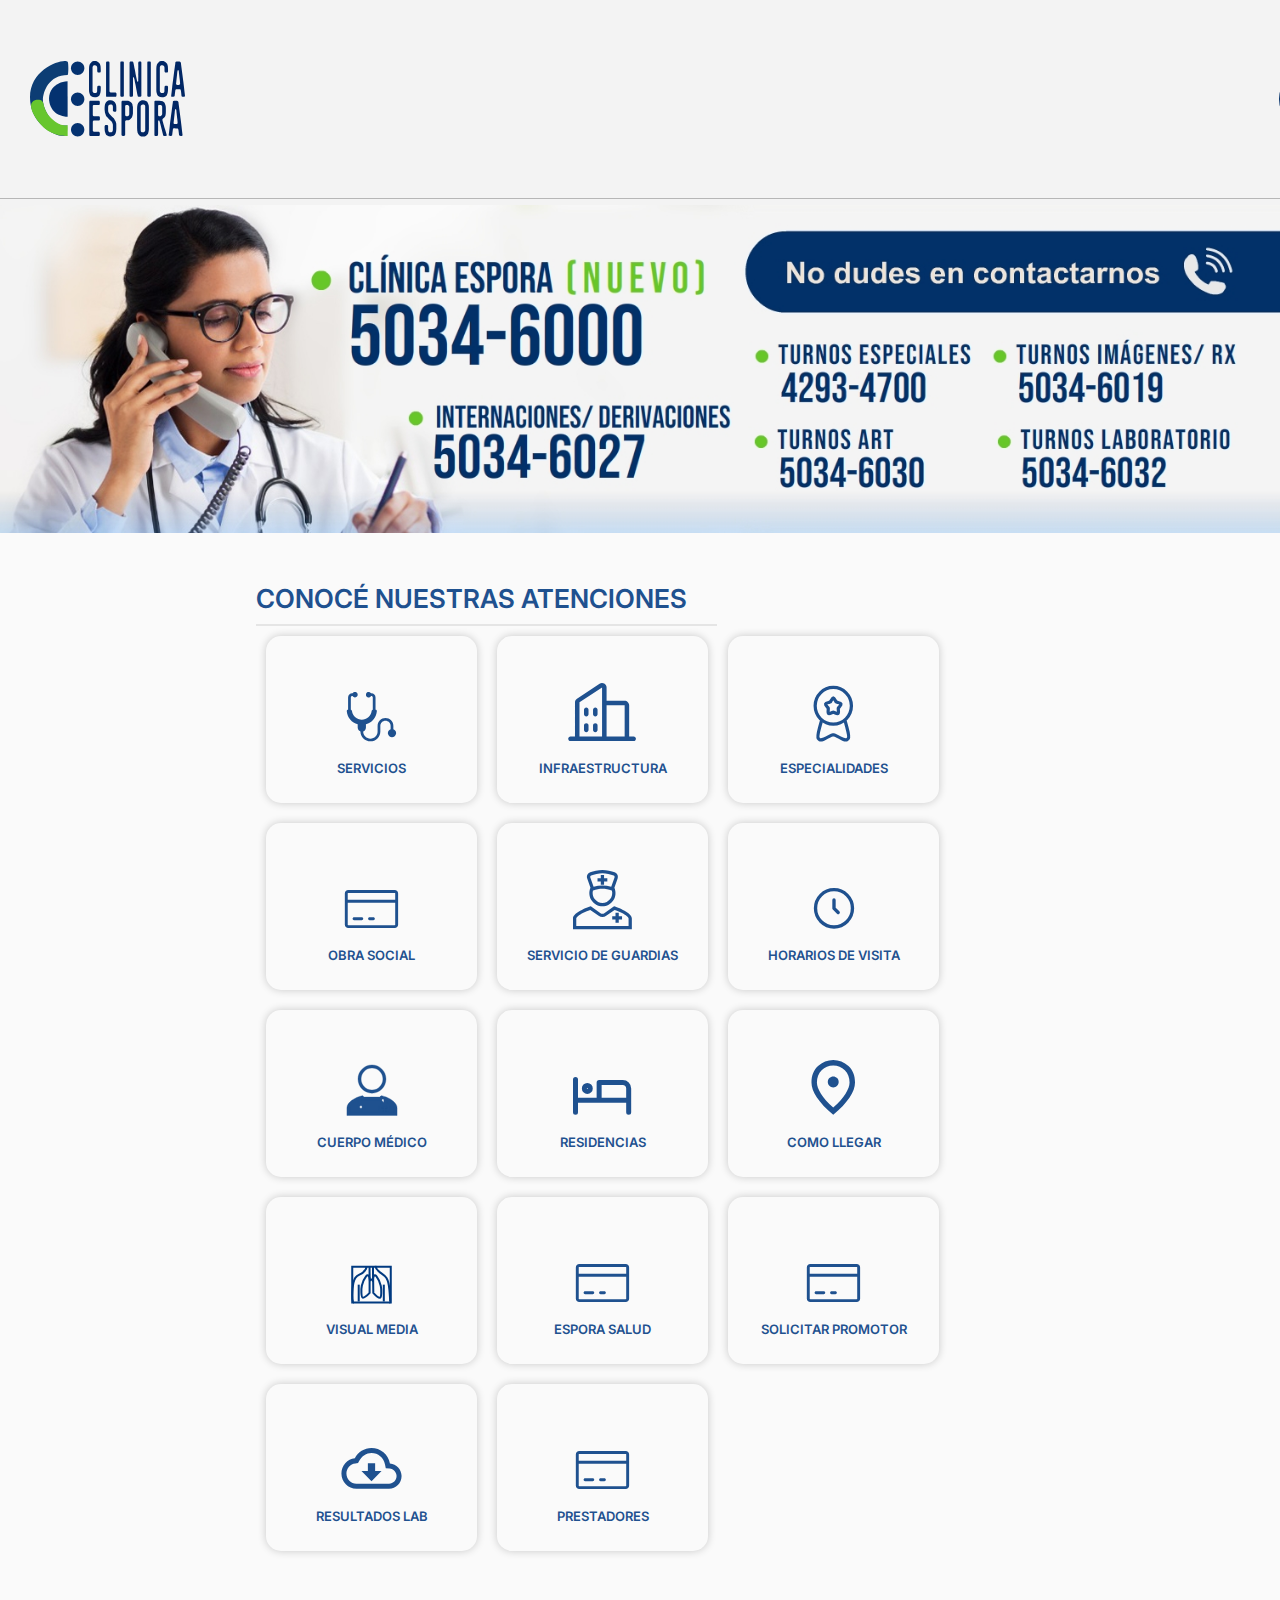
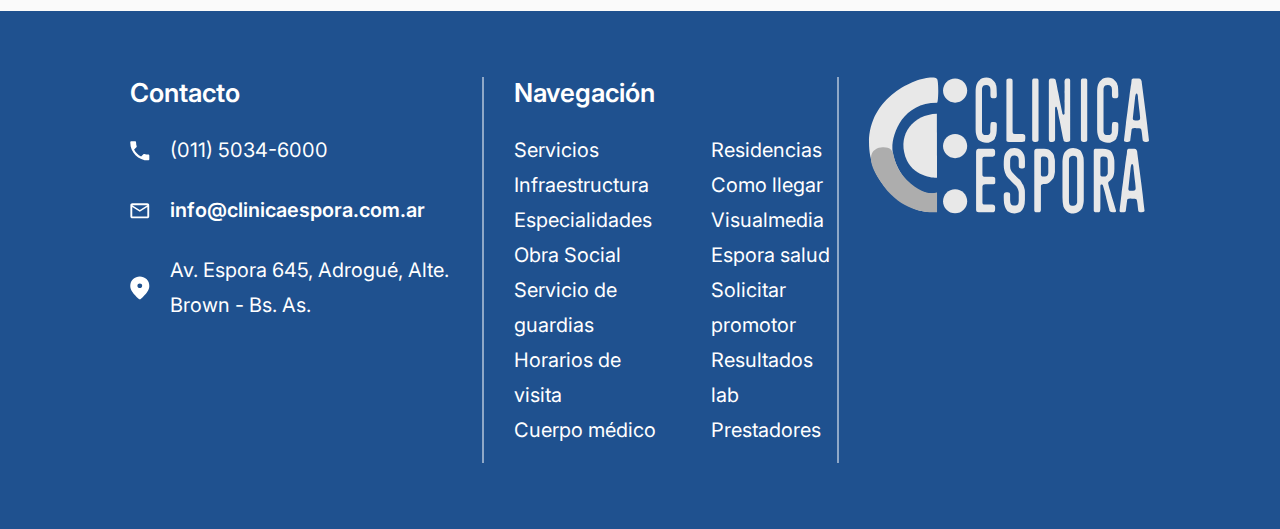
==== index.html @ 28315abe "Update index.html" ====
<!doctype html>
<html>
<head>
	<meta charset="utf-8">
	<title>clinica espora</title>
	<link href="estilos.css" rel="stylesheet" type="text/css"> 
</head>
<body>
	<header>
		<div class="container-logo-contacto">
			<img src="img/header/_svg_logo.svg" width= "156px" height= "75.67px" alt="Logo de la Clinica Espora">
			<div class="contacto"> <!-- acá va la animación. habría que ver cómo se hace para pasarla de figma a html -->
				<div class="telefono">
					<img src="img/header/_a_telefono.svg" id="telefono_icon" width= "60px" height= "60px" alt="icono teléfono">	
					<div class="text_container_telefono">
						<p> Contactanos al teléfono </p>
						<p style="font-size: 24px">(011) 5034-6000</p>
					</div>
				</div>
				<div class="mail">
					<img src="img/header/_a_email.svg" id="mail_icon" width= "60px" height= "60px" alt= "icono email">
					<div class="text_container_mail">
						<p>Envianos tus consultas a:</p>
						<a style="font-size: 24px"> info@clinicaespora.com.ar</a>
					</div>
				</div>
				<div class="ubicacion">
					<img src="img/header/a_maps.svg" id="ubicacion_icon" width= "60px" height= "60px" alt= "icono maps">
					<div class="text_container_ubicacion">
						<p>Nuestra dirección:</p>
						<a style="font-size: 24px"> Av. Espora 645, Adrogué, Alte. Brown - Bs. As.</a>
					</div>
				</div>
			</div>
		</div>
		<div class="barra_navegacion">
			<div class="boton_menu">
				<img src="img/header/_svg_menuhamburguesa.svg" width= "23px" height= "17px" alt="icono menu hamburguesa">
				<a class="menu">Menu</a>
			</div>
			<nav>
				<ul>
					<li><a>Home</a></li>
					<li><a>Quienes Somos</a></li>
					<li><a href="servicios.html">Servicios</a></li>
					<li><a>Como llegar</a></li>
				</ul>
			</nav>
		</div>
	</header>
	<main>
		<img src="img/main/banner_index.jpg" class="bannerindex" width= "1920px" height= "491px" alt= "banner con numeros de telefono">
		<div class="contenido_atenciones">
			<h2>CONOCÉ NUESTRAS ATENCIONES</h2>
			<div class="button_container">
				<a href="servicios.html">
					<img src="img/header/imagenes_menu/_svg_servicios.svg" width= "58.68px" height= "51.23" alt= "icono de servicios">
					<p>SERVICIOS</p>	
				</a>
				<a href="#">
					<img src="img/header/imagenes_menu/_svg_infraestructura.svg" width= "70px" height= "60" alt= "icono de infraestructura">
					<p>INFRAESTRUCTURA</p>
				</a>
				<a href="#">
					<img src="img/header/imagenes_menu/_svg_especialidades.svg" width= "41.51px" height="59.46px" alt= "icono de especialidades">
					<p>ESPECIALIDADES</p>
				</a>
				<a href="#">
					<img src="img/header/imagenes_menu/_svg_prestadores.svg" width= "55px" height="40px" alt= "icono de obra social">
					<p>OBRA SOCIAL</p>
				</a>
				<a href="#">
					<img src="img/header/imagenes_menu/_svg_servicio_de_guardias.svg" width= "60px" height="60px" alt= "icono de servicio de guardias">
					<p>SERVICIO DE GUARDIAS</p>
				</a>
				<a href="#">
					<img src="img/header/imagenes_menu/_svg_horarios_de_visita.svg" width= "42px" height="42px" alt= "icono de horarios de visita">
					<p>HORARIOS DE VISITA</p>
				</a>
				<a href="#">
					<img src="img/header/imagenes_menu/_svg_cuerpo_medico.svg" width= "54px" height="54px" alt= "icono de cuerpo medico">
					<p>CUERPO MÉDICO</p>
				</a>
				<a href="#">
					<img src="img/header/imagenes_menu/_svg_residencias.svg" width= "64px" height="40px" alt= "icono de residencias">
					<p>RESIDENCIAS</p>
				</a>
				<a href="#">
					<img src="img/header/imagenes_menu/_svg_como_llegar.svg" width= "45px" height="57px" alt= "icono de como llegar">
					<p>COMO LLEGAR</p>
				</a>
				<a href="#">
					<img src="img/header/imagenes_menu/_svg_visual_media.svg" width= "60.52px" height="40.13px" alt= "icono de visual media">
					<p>VISUAL MEDIA</p>
				</a>
				<a href="#">
					<img src="img/header/imagenes_menu/_svg_prestadores.svg" width= "55px" height="40px" alt= "icono de espora salud">
					<p>ESPORA SALUD</p>
				</a>
				<a href="formulario.html">
					<img src="img/header/imagenes_menu/_svg_prestadores.svg" width= "55px" height="40px" alt= "icono de solicitar promotor">
					<p>SOLICITAR PROMOTOR</p>
				</a>
				<a href="#">
					<img src="img/header/imagenes_menu/_svg_resultados_lab.svg" width= "65px" height="42.63px" alt= "icono de cuerpo medico">
					<p>RESULTADOS LAB</p>
				</a>
				<a href="#">
					<img src="img/header/imagenes_menu/_svg_prestadores.svg" width= "55px" height="40px" alt= "icono de prestadores">
					<p>PRESTADORES</p>
				</a>
			</div>
		</div>
		<img src="img/main/_button_whatsapp.svg" class="whatsapp" width="76px" height="76px" alt= "icono de whatsapp">
	</main>
	<footer> <!--ya está todo el contenido del footer, solo falta hacer el flex y el css -->
		<div class="footer_container">
			<div class="footer_cont_contacto">
				<h3>Contacto</h3>
				<div>
					<div class="footer_telefono">
						<img src="img/footer/_svg_telefono.svg" width= "20px" height="20px" alt="icono telefono">
						<p>(011) 5034-6000</p>
					</div>
					<div class="footer_mail">
						<img src="img/footer/_svg_mail.svg" width="20px" height="16px" alt="icono mail">
						<a>info@clinicaespora.com.ar</a>
					</div>
					<div class="footer_ubicacion">
						<img src="img/footer/_svg_ubicacion.svg" width="20px" height="24.62px" alt="icono ubicacion">
						<p>Av. Espora 645, Adrogué, Alte. Brown - Bs. As.</p>
					</div>
				</div>
			</div>
			<div class="footer_cont_navegacion">
				<h3>Navegación</h3>
				<div class="footer_ul_container">
					<ul>
						<li>Servicios</li>
						<li>Infraestructura</li>
						<li>Especialidades</li>
						<li>Obra Social</li>
						<li>Servicio de guardias</li>
						<li>Horarios de visita</li>
						<li>Cuerpo médico</li>
					</ul>
					<ul>
						<li>Residencias</li>
						<li>Como llegar</li>
						<li>Visualmedia</li>
						<li>Espora salud</li>
						<li>Solicitar promotor</li>
						<li>Resultados lab</li>
						<li>Prestadores</li>
					</ul>
				</div>
			</div>
			<img src="img/footer/_svg_logo_byn.svg" width="282.44px" height="137px" alt="logo clinica espora en blanco y negro">
		</div>
	</footer>
</body>
</html>
---- estilos.css ----
@charset "utf-8";
/* CSS Document */
@import url('https://fonts.googleapis.com/css2?family=Inter:wght@400;600&display=swap');
/*GENERALES*/
*{
	font-family: 'Inter', sans-serif;
	padding: 0;
	margin: 0;
	list-style: none;
}

/*HEADER*/
header{
	max-width: 1920px;
	height: 205px;
	background-color: #f3f3f3;
}
header nav{
	display:flex;
	flex-direction: row;
	list-style: none;
}
.barra_navegacion{
	max-width: 1920px;
	height: 54px;
	display: flex;
  	flex-direction: row;
  	justify-content: space-between;
	align-items: center;
  	padding: 0px 106px 0px 20px;
	border-top: 1px solid rgba(0, 0, 0, 0.25);
}
header ul{
	display: flex;
  	flex-direction: row;
  	justify-content: space-evenly;
}
header ul li{
	padding: 10px;
	font-family: 'Inter';
	font-style: normal;
	font-weight: 500;
	font-size: 14px;
	color: #023069;
}
header a{
	padding: 10px;
	font-family: 'Inter';
	font-style: normal;
	font-weight: 500;
	font-size: 14px;
	color: #023069;
}
.boton_menu{
	gap: 8px;
}
.menu{
	font-family: 'Inter';
	font-style: normal;
	font-weight: 500;
	font-size: 14px;
	padding:10px;
}
.container-logo-contacto{
	padding-top: 38px;
	padding-bottom: 38px;
	padding-left: 30px;
	padding-right: 30px;
	display: flex;
  	flex-direction: row;
  	justify-content: space-between;
	align-items: center;
}
.contacto{
	display: flex;
  	flex-direction: row;
  	justify-content: space-between;
 	align-items: center;
	gap: 20px;
}
.telefono{
	display: flex;
  	flex-direction: row;
  	justify-content: space-between;
	gap: 20px;
	align-items: center;
}
.text_container_telefono{
	display:flex;
	flex-direction: column;
}

/* ANIMACIONES DEL HEADER*/ /*TODO ESTO NO VA PORQUE SE HACE CON JAVA, HAY QUE BUSCAR OTRA FORMA :( */
#telefono_icon{
	z-index: 1;
	position: relative;
  	left: 1115px;
	
}
#mail_icon{
	z-index: 1;
	position: relative;
  	left: 863px;
}
#ubicacion_icon{
	z-index: 1;
	position: relative;
  	left: 532px;
}

.text_container_mail{
	visibility: hidden;
	z-index: 1;
}
.text_container_telefono{
  	visibility: hidden;
	z-index: 1;
}
.text_container_ubicacion{
	visibility: hidden;
	z-index: 1;
}
.mail{
	display: flex;
 	flex-direction: row;
  	justify-content: space-between;
	gap: 20px;
	align-items: center;
}
.text_container_mail{
	display: flex;
	flex-direction: column;
}
.ubicacion{
	display: flex;
  	flex-direction: row;
  	justify-content: space-between;
	gap: 20px;
	align-items: center;
}
.text_container_ubicacion{
	display: flex;
	flex-direction: column;
}

header p, a{
	font-family: 'Inter';
	font-style: normal;
	font-weight: 600;
	font-size: 20px;
	line-height: 139.2%;
	text-align: right;
	color: #023069;
}

/*MAIN*/
main{
	background-color: #fafafa;
	width: 100%;
	display: flex;
  	flex-direction: column;
  	align-items: center;
}
.bannerindex{
	width: 100%;
	height: auto;
}
.contenido_atenciones{
	margin: 50px;
	width: 60%;
}

h2{
	font-family: 'Inter';
	font-style: normal;
	font-weight: 600;
	font-size: 26px;
	line-height: 31px;
	color: #1F518F;
}
main h2{
	width: 60%;
	border-bottom: 2px solid #E5E5E5;
	padding-bottom: 10px;
}
.whatsapp{
	position: absolute;
	left: 1726px;
	top: 1393px;
}

/*BOTONES DEL INDEX*/
.button_container{
	display: flex;
  	flex-direction: row;
  	flex-wrap: wrap;
}

.button_container a{
	width: 191px;
	height: 147px;
	border-radius: 15px;
	border-color: #FFFFFF;
	box-shadow: 0px 0px 8px rgb(0 0 0 / 20%);
	color: rgba(0, 0, 0, 0.25);
	padding: 10px;
	margin: 10px;
	flex-shrink: 0;
	text-decoration: none;
	display: flex;
  	flex-direction: column;
  	justify-content: flex-end;
  	align-items: center;
}
.button_container a:hover{
	box-shadow: 0px 0px 20px 0px rgba(0, 0, 0, 0.25);
}
 

.button_container p{
	font-family: 'Inter';
	font-style: sans-serif;
	font-weight: 600;
	font-size: 13px;
	line-height: 31px;
	color: #1F518F;
	display: flex;
	width: 163px;
	height: 50px;
	justify-content: center;
	align-items: center;
}



#menu{
	display:flex;
	flex-direction: column;
}
	/*MAIN SERVICIOS.HTML*/
.cajatitulo{
	border-radius: 35px 35px 0px 35px;
	background-color:#D9D9D9;
	width:700px;
	margin-bottom: 0px;
} 
.boton{
	max-width: 30px;
	min-width: 30px;
	margin-right: 5px;
	
}
.tituloservicio{
	font-family:"inter" "sans serif";
	color:#1F518F;
	
}

summary{
	padding:10px;
	margin:20px;
}

.caja-contenido{
	font-size:13px;
	background-color:#D9D9D9;
	border-radius: 0px 0px 0px 35px;
	padding:20px; 
	width: 700px;
}
.subtitulo{
	color: #3F6B25;
	font-size:15px;
	padding:6px;
	padding-left:0px;
}
.bold{
	font-family: "inter" "sans serif";
	font-weight:600;
}

.caja-contenido li{
	padding:1px;
	list-style:circle;
}

	/*MAIN FORMULARIO.HTML*/
.contenido-formulario p{
	font-family: 'Inter';
	font-style: normal;
	color: #000000;
	font-size: 20px;
	line-height: 35px;
	padding-top: 30px;
}
.contenido-formulario{
	margin: 50px;
	width: 45%;
}
.contenido-formulario label{
	font-family: 'Inter';
	font-style: normal;
	color: #000000;
	font-size: 20px;
}
form {
	width:100%;
	height:auto;
	display: flex;
    flex-wrap: wrap;
    flex-direction: column;
    align-items: flex-end;
    align-content: flex-start;
}
form div {
	width: 50%;
	height: auto;
	padding-top: 43px;
}
.formulario_labels input{
	width: 100%;
	height: 25px;
	border-radius: 10px;
	background: #D9D9D9;
	box-shadow: 0px 2px 2px -1px rgba(0, 0, 0, 0.25) inset;
	margin-bottom: 30px;
    margin-top: 10px;
}
.formulario_boton{
	width: 238px;
	height: 46px;
	background-color: #3F6B25;
	border-radius: 10px;
	color: #FFF;
	text-align: center;
	font-size: 20px;
	font-family: 'Inter';
	font-style: normal;
	font-weight: 600;
	margin-top: 32px;
}
.formulario_boton:hover{
	background-color: #6AB33E;
}
/*FOOTER*/
footer{
	background-color: #1F518F;
	max-width: 1920px;
	height: 446px;
	padding: 36px 101px;
	display: flex;
    flex-direction: column;
    justify-content: space-around;
}
.footer_container{
	display: flex;
    flex-direction: row;
    justify-content: space-evenly;
    align-items: flex-start;
}

.footer_telefono{
	display: flex;
    gap: 20px;
    align-items: center;
	padding-bottom: 25px;
}
.footer_mail{
	display: flex;
    flex-direction: row;
    justify-content: flex-start;
    align-items: center;
    gap: 20px;
	padding-bottom: 25px;
}
.footer_ubicacion{
	display: flex;
    flex-direction: row;
    justify-content: flex-start;
    align-items: center;
    gap: 20px;
}
.footer_cont_contacto{
	display: flex;
    flex-direction: column;
    gap: 25px;
	width: 30%;
}
.footer_cont_navegacion{
	display: flex;
    flex-direction: column;
    gap: 25px;
    align-items: flex-start;
	width: 30%;
    padding-left: 30px;
    border-right: 2px solid rgba(255, 255, 255, 0.50);
    border-left: 2px solid rgba(255, 255, 255, 0.50);
}
.footer_ul_container{
	display: flex;
    flex-direction: row;
    gap: 54px;
}
.footer_ul_container ul{
	padding-bottom: 15px;
}


h3{
	font-family: 'Inter';
	font-style: normal;
	color: #ffffff;
	font-size: 26px;
	font-weight: 600;
}
footer p, a, li{
	font-family: 'Inter';
	font-style: normal;
	color: #ffffff;
	font-size: 20px;
	line-height: 35px;
}



@media screen and (max-width: 360px ) { /*una vez que tengamos todos los html vemos como armamos la vista para celular*/
	

}
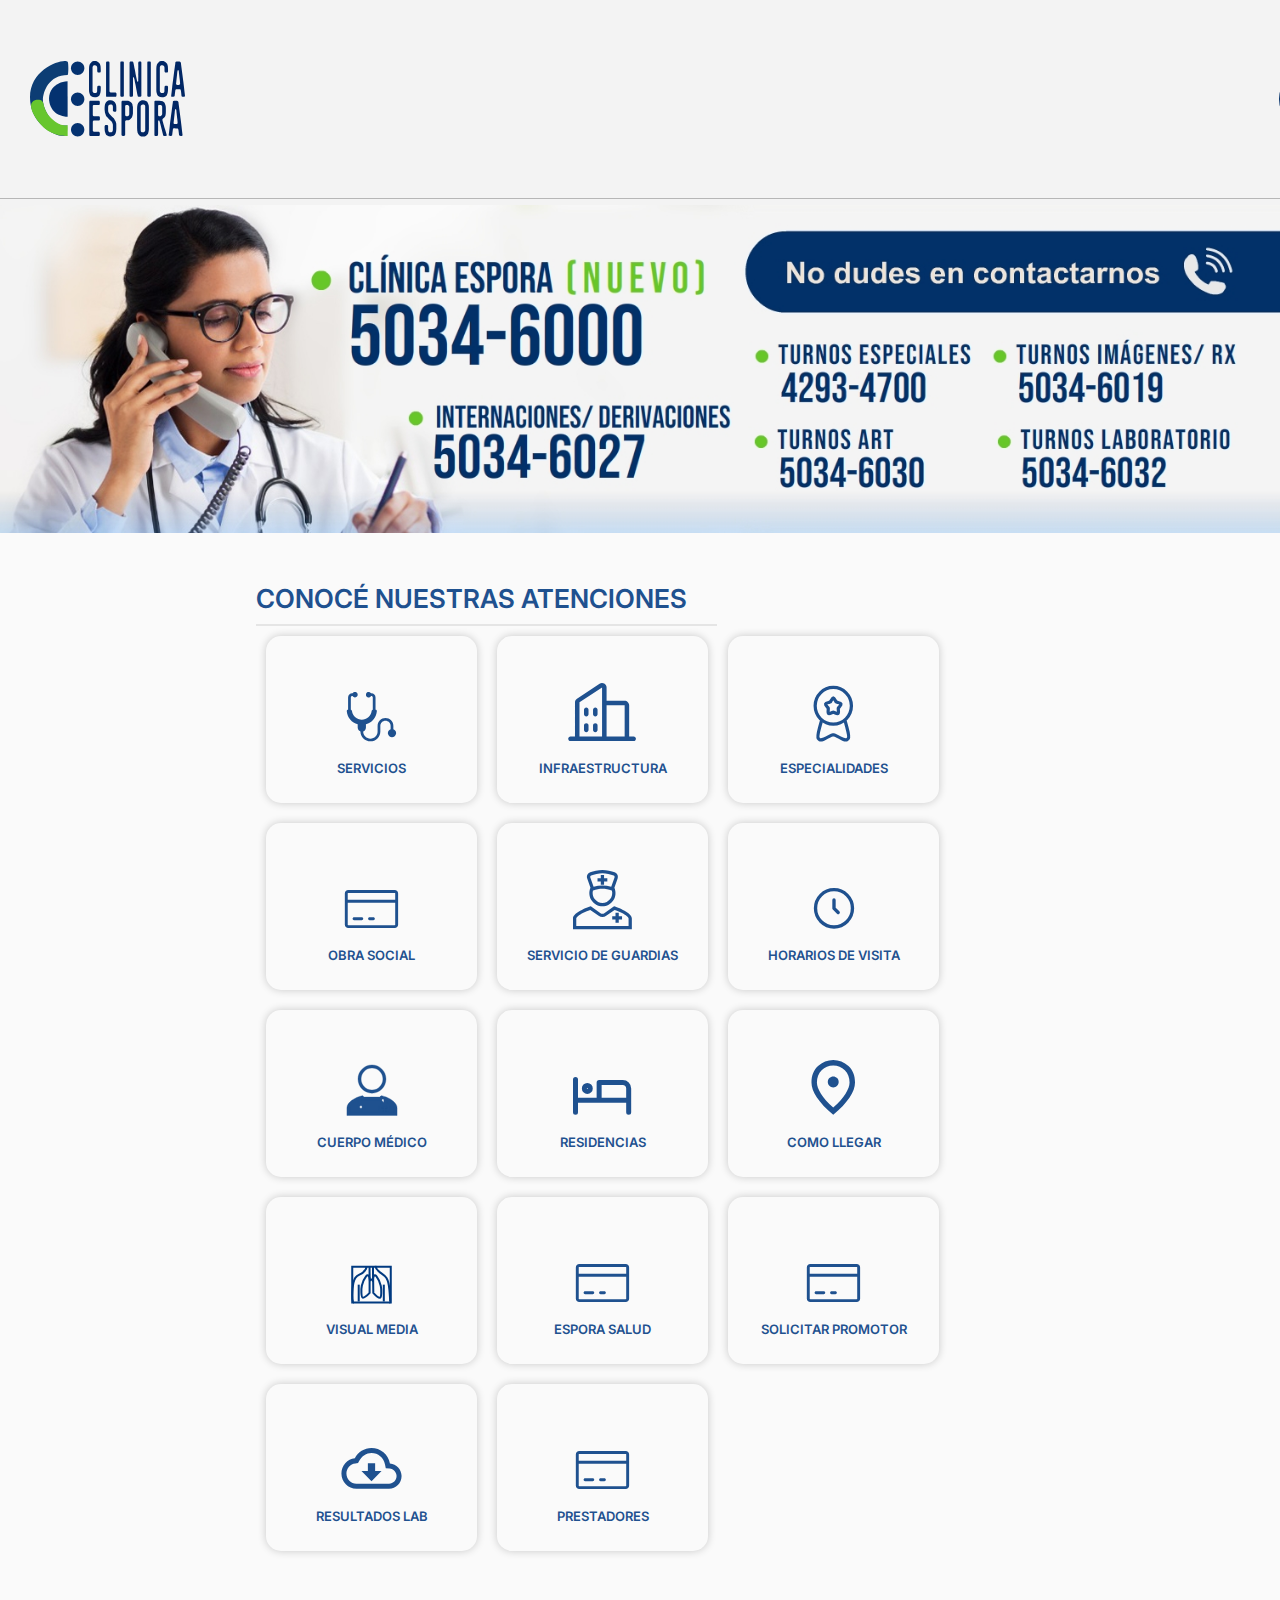
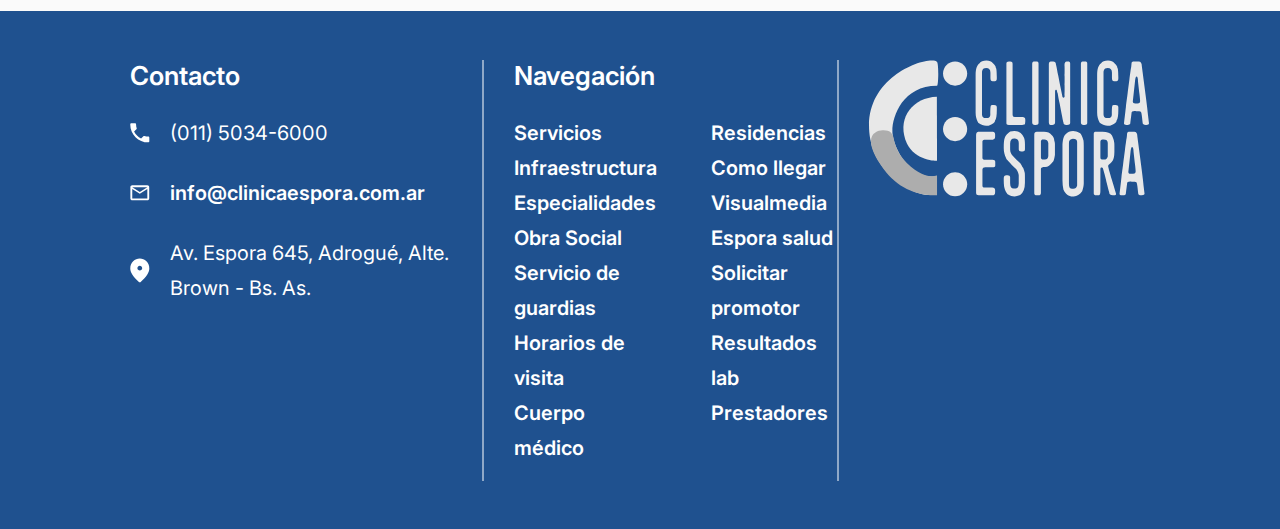
==== commit bfa6f638: "modifiqué correcciones de los profes en el css, index, form y las img" ====
--- a/index.html
+++ b/index.html
@@ -8,17 +8,17 @@
 <body>
 	<header>
 		<div class="container-logo-contacto">
-			<img src="img/header/_svg_logo.svg" width= "156px" height= "75.67px" alt="Logo de la Clinica Espora">
+			<img src="img/header/svg_logo.svg" width= "156px" height= "75.67px" alt="Logo de la Clinica Espora">
 			<div class="contacto"> <!-- acá va la animación. habría que ver cómo se hace para pasarla de figma a html -->
 				<div class="telefono">
-					<img src="img/header/_a_telefono.svg" id="telefono_icon" width= "60px" height= "60px" alt="icono teléfono">	
+					<img src="img/header/a_telefono.svg" id="telefono_icon" width= "60px" height= "60px" alt="icono teléfono">	
 					<div class="text_container_telefono">
 						<p> Contactanos al teléfono </p>
 						<p style="font-size: 24px">(011) 5034-6000</p>
 					</div>
 				</div>
 				<div class="mail">
-					<img src="img/header/_a_email.svg" id="mail_icon" width= "60px" height= "60px" alt= "icono email">
+					<img src="img/header/a_email.svg" id="mail_icon" width= "60px" height= "60px" alt= "icono email">
 					<div class="text_container_mail">
 						<p>Envianos tus consultas a:</p>
 						<a style="font-size: 24px"> info@clinicaespora.com.ar</a>
@@ -35,15 +35,15 @@
 		</div>
 		<div class="barra_navegacion">
 			<div class="boton_menu">
-				<img src="img/header/_svg_menuhamburguesa.svg" width= "23px" height= "17px" alt="icono menu hamburguesa">
-				<a class="menu">Menu</a>
+				<img src="img/header/svg_menuhamburguesa.svg" width= "23px" height= "17px" alt="icono menu hamburguesa">
+				<a href="#" class="menu">Menu</a>
 			</div>
 			<nav>
 				<ul>
-					<li><a>Home</a></li>
-					<li><a>Quienes Somos</a></li>
-					<li><a href="servicios.html">Servicios</a></li>
-					<li><a>Como llegar</a></li>
+					<li><a href="#">Home</a></li>
+					<li><a href="#">Quienes Somos</a></li>
+					<li><a href="#">Servicios</a></li>
+					<li><a href="#">Como llegar</a></li>
 				</ul>
 			</nav>
 		</div>
@@ -53,65 +53,65 @@
 		<div class="contenido_atenciones">
 			<h2>CONOCÉ NUESTRAS ATENCIONES</h2>
 			<div class="button_container">
-				<a href="servicios.html">
-					<img src="img/header/imagenes_menu/_svg_servicios.svg" width= "58.68px" height= "51.23" alt= "icono de servicios">
+				<a href="#">
+					<img src="img/header/imagenes_menu/svg_servicios.svg" width= "58.68px" height= "51.23" alt= "icono de servicios">
 					<p>SERVICIOS</p>	
 				</a>
 				<a href="#">
-					<img src="img/header/imagenes_menu/_svg_infraestructura.svg" width= "70px" height= "60" alt= "icono de infraestructura">
+					<img src="img/header/imagenes_menu/svg_infraestructura.svg" width= "70px" height= "60" alt= "icono de infraestructura">
 					<p>INFRAESTRUCTURA</p>
 				</a>
 				<a href="#">
-					<img src="img/header/imagenes_menu/_svg_especialidades.svg" width= "41.51px" height="59.46px" alt= "icono de especialidades">
+					<img src="img/header/imagenes_menu/svg_especialidades.svg" width= "41.51px" height="59.46px" alt= "icono de especialidades">
 					<p>ESPECIALIDADES</p>
 				</a>
 				<a href="#">
-					<img src="img/header/imagenes_menu/_svg_prestadores.svg" width= "55px" height="40px" alt= "icono de obra social">
+					<img src="img/header/imagenes_menu/svg_prestadores.svg" width= "55px" height="40px" alt= "icono de obra social">
 					<p>OBRA SOCIAL</p>
 				</a>
 				<a href="#">
-					<img src="img/header/imagenes_menu/_svg_servicio_de_guardias.svg" width= "60px" height="60px" alt= "icono de servicio de guardias">
+					<img src="img/header/imagenes_menu/svg_servicio_de_guardias.svg" width= "60px" height="60px" alt= "icono de servicio de guardias">
 					<p>SERVICIO DE GUARDIAS</p>
 				</a>
 				<a href="#">
-					<img src="img/header/imagenes_menu/_svg_horarios_de_visita.svg" width= "42px" height="42px" alt= "icono de horarios de visita">
+					<img src="img/header/imagenes_menu/svg_horarios_de_visita.svg" width= "42px" height="42px" alt= "icono de horarios de visita">
 					<p>HORARIOS DE VISITA</p>
 				</a>
 				<a href="#">
-					<img src="img/header/imagenes_menu/_svg_cuerpo_medico.svg" width= "54px" height="54px" alt= "icono de cuerpo medico">
+					<img src="img/header/imagenes_menu/svg_cuerpo_medico.svg" width= "54px" height="54px" alt= "icono de cuerpo medico">
 					<p>CUERPO MÉDICO</p>
 				</a>
 				<a href="#">
-					<img src="img/header/imagenes_menu/_svg_residencias.svg" width= "64px" height="40px" alt= "icono de residencias">
+					<img src="img/header/imagenes_menu/svg_residencias.svg" width= "64px" height="40px" alt= "icono de residencias">
 					<p>RESIDENCIAS</p>
 				</a>
 				<a href="#">
-					<img src="img/header/imagenes_menu/_svg_como_llegar.svg" width= "45px" height="57px" alt= "icono de como llegar">
+					<img src="img/header/imagenes_menu/svg_como_llegar.svg" width= "45px" height="57px" alt= "icono de como llegar">
 					<p>COMO LLEGAR</p>
 				</a>
 				<a href="#">
-					<img src="img/header/imagenes_menu/_svg_visual_media.svg" width= "60.52px" height="40.13px" alt= "icono de visual media">
+					<img src="img/header/imagenes_menu/svg_visual_media.svg" width= "60.52px" height="40.13px" alt= "icono de visual media">
 					<p>VISUAL MEDIA</p>
 				</a>
 				<a href="#">
-					<img src="img/header/imagenes_menu/_svg_prestadores.svg" width= "55px" height="40px" alt= "icono de espora salud">
+					<img src="img/header/imagenes_menu/svg_prestadores.svg" width= "55px" height="40px" alt= "icono de espora salud">
 					<p>ESPORA SALUD</p>
 				</a>
-				<a href="formulario.html">
-					<img src="img/header/imagenes_menu/_svg_prestadores.svg" width= "55px" height="40px" alt= "icono de solicitar promotor">
+				<a href="#">
+					<img src="img/header/imagenes_menu/svg_prestadores.svg" width= "55px" height="40px" alt= "icono de solicitar promotor">
 					<p>SOLICITAR PROMOTOR</p>
 				</a>
 				<a href="#">
-					<img src="img/header/imagenes_menu/_svg_resultados_lab.svg" width= "65px" height="42.63px" alt= "icono de cuerpo medico">
+					<img src="img/header/imagenes_menu/svg_resultados_lab.svg" width= "65px" height="42.63px" alt= "icono de cuerpo medico">
 					<p>RESULTADOS LAB</p>
 				</a>
 				<a href="#">
-					<img src="img/header/imagenes_menu/_svg_prestadores.svg" width= "55px" height="40px" alt= "icono de prestadores">
+					<img src="img/header/imagenes_menu/svg_prestadores.svg" width= "55px" height="40px" alt= "icono de prestadores">
 					<p>PRESTADORES</p>
 				</a>
 			</div>
 		</div>
-		<img src="img/main/_button_whatsapp.svg" class="whatsapp" width="76px" height="76px" alt= "icono de whatsapp">
+		<img src="img/main/button_whatsapp.svg" class="whatsapp" width="76px" height="76px" alt= "icono de whatsapp">
 	</main>
 	<footer> <!--ya está todo el contenido del footer, solo falta hacer el flex y el css -->
 		<div class="footer_container">
@@ -119,15 +119,15 @@
 				<h3>Contacto</h3>
 				<div>
 					<div class="footer_telefono">
-						<img src="img/footer/_svg_telefono.svg" width= "20px" height="20px" alt="icono telefono">
+						<img src="img/footer/svg_telefono.svg" width= "20px" height="20px" alt="icono telefono">
 						<p>(011) 5034-6000</p>
 					</div>
 					<div class="footer_mail">
-						<img src="img/footer/_svg_mail.svg" width="20px" height="16px" alt="icono mail">
+						<img src="img/footer/svg_mail.svg" width="20px" height="16px" alt="icono mail">
 						<a>info@clinicaespora.com.ar</a>
 					</div>
 					<div class="footer_ubicacion">
-						<img src="img/footer/_svg_ubicacion.svg" width="20px" height="24.62px" alt="icono ubicacion">
+						<img src="img/footer/svg_ubicacion.svg" width="20px" height="24.62px" alt="icono ubicacion">
 						<p>Av. Espora 645, Adrogué, Alte. Brown - Bs. As.</p>
 					</div>
 				</div>
@@ -136,26 +136,26 @@
 				<h3>Navegación</h3>
 				<div class="footer_ul_container">
 					<ul>
-						<li>Servicios</li>
-						<li>Infraestructura</li>
-						<li>Especialidades</li>
-						<li>Obra Social</li>
-						<li>Servicio de guardias</li>
-						<li>Horarios de visita</li>
-						<li>Cuerpo médico</li>
+						<li><a href="#">Servicios</a></li>
+						<li><a href="#">Infraestructura</a></li>
+						<li><a href="#">Especialidades</a></li>
+						<li><a href="#">Obra Social</a></li>
+						<li><a href="#">Servicio de guardias</a></li>
+						<li><a href="#">Horarios de visita</a></li>
+						<li><a href="#">Cuerpo médico</a></li>
 					</ul>
 					<ul>
-						<li>Residencias</li>
-						<li>Como llegar</li>
-						<li>Visualmedia</li>
-						<li>Espora salud</li>
-						<li>Solicitar promotor</li>
-						<li>Resultados lab</li>
-						<li>Prestadores</li>
+						<li><a href="#">Residencias</a></li>
+						<li><a href="#">Como llegar</a></li>
+						<li><a href="#">Visualmedia</a></li>
+						<li><a href="#">Espora salud</a></li>
+						<li><a href="#">Solicitar promotor</a></li>
+						<li><a href="#">Resultados lab</a></li>
+						<li><a href="#">Prestadores</a></li>
 					</ul>
 				</div>
 			</div>
-			<img src="img/footer/_svg_logo_byn.svg" width="282.44px" height="137px" alt="logo clinica espora en blanco y negro">
+			<img src="img/footer/svg_logo_byn.svg" width="282.44px" height="137px" alt="logo clinica espora en blanco y negro">
 		</div>
 	</footer>
 </body>
--- a/estilos.css
+++ b/estilos.css
@@ -8,8 +8,10 @@
 	margin: 0;
 	list-style: none;
 }
-
-/*HEADER*/
+a{
+	text-decoration: none;
+}
+/*-----------------------HEADER------------------------*/
 header{
 	max-width: 1920px;
 	height: 205px;
@@ -62,10 +64,7 @@
 	padding:10px;
 }
 .container-logo-contacto{
-	padding-top: 38px;
-	padding-bottom: 38px;
-	padding-left: 30px;
-	padding-right: 30px;
+	padding: 38px 30px 38px 30px;
 	display: flex;
   	flex-direction: row;
   	justify-content: space-between;
@@ -90,7 +89,7 @@
 	flex-direction: column;
 }
 
-/* ANIMACIONES DEL HEADER*/ /*TODO ESTO NO VA PORQUE SE HACE CON JAVA, HAY QUE BUSCAR OTRA FORMA :( */
+/* -------------------------ANIMACIONES DEL HEADER-------------------------*/ /*TODO ESTO NO VA PORQUE SE HACE CON JAVA, HAY QUE BUSCAR OTRA FORMA :( */
 #telefono_icon{
 	z-index: 1;
 	position: relative;
@@ -153,7 +152,7 @@
 	color: #023069;
 }
 
-/*MAIN*/
+/*-------------------------MAIN INDEX-------------------------*/
 main{
 	background-color: #fafafa;
 	width: 100%;
@@ -189,7 +188,7 @@
 	top: 1393px;
 }
 
-/*BOTONES DEL INDEX*/
+/*-------------------------BOTONES DEL INDEX-------------------------*/
 .button_container{
 	display: flex;
   	flex-direction: row;
@@ -237,7 +236,7 @@
 	display:flex;
 	flex-direction: column;
 }
-	/*MAIN SERVICIOS.HTML*/
+	/*-------------------------MAIN SERVICIOS.HTML-------------------------*/
 .cajatitulo{
 	border-radius: 35px 35px 0px 35px;
 	background-color:#D9D9D9;
@@ -284,7 +283,7 @@
 	list-style:circle;
 }
 
-	/*MAIN FORMULARIO.HTML*/
+	/*-------------------------MAIN FORMULARIO.HTML-------------------------*/
 .contenido-formulario p{
 	font-family: 'Inter';
 	font-style: normal;
@@ -323,8 +322,7 @@
 	border-radius: 10px;
 	background: #D9D9D9;
 	box-shadow: 0px 2px 2px -1px rgba(0, 0, 0, 0.25) inset;
-	margin-bottom: 30px;
-    margin-top: 10px;
+	margin: 10px 0px 30px 0px;
 }
 .formulario_boton{
 	width: 238px;
@@ -342,7 +340,7 @@
 .formulario_boton:hover{
 	background-color: #6AB33E;
 }
-/*FOOTER*/
+/*-------------------------FOOTER-------------------------*/
 footer{
 	background-color: #1F518F;
 	max-width: 1920px;
@@ -422,7 +420,7 @@
 }
 
 
-
+/*-------------------------TAMAÑO PARA CELULAR-------------------------*/
 @media screen and (max-width: 360px ) { /*una vez que tengamos todos los html vemos como armamos la vista para celular*/
 	
 
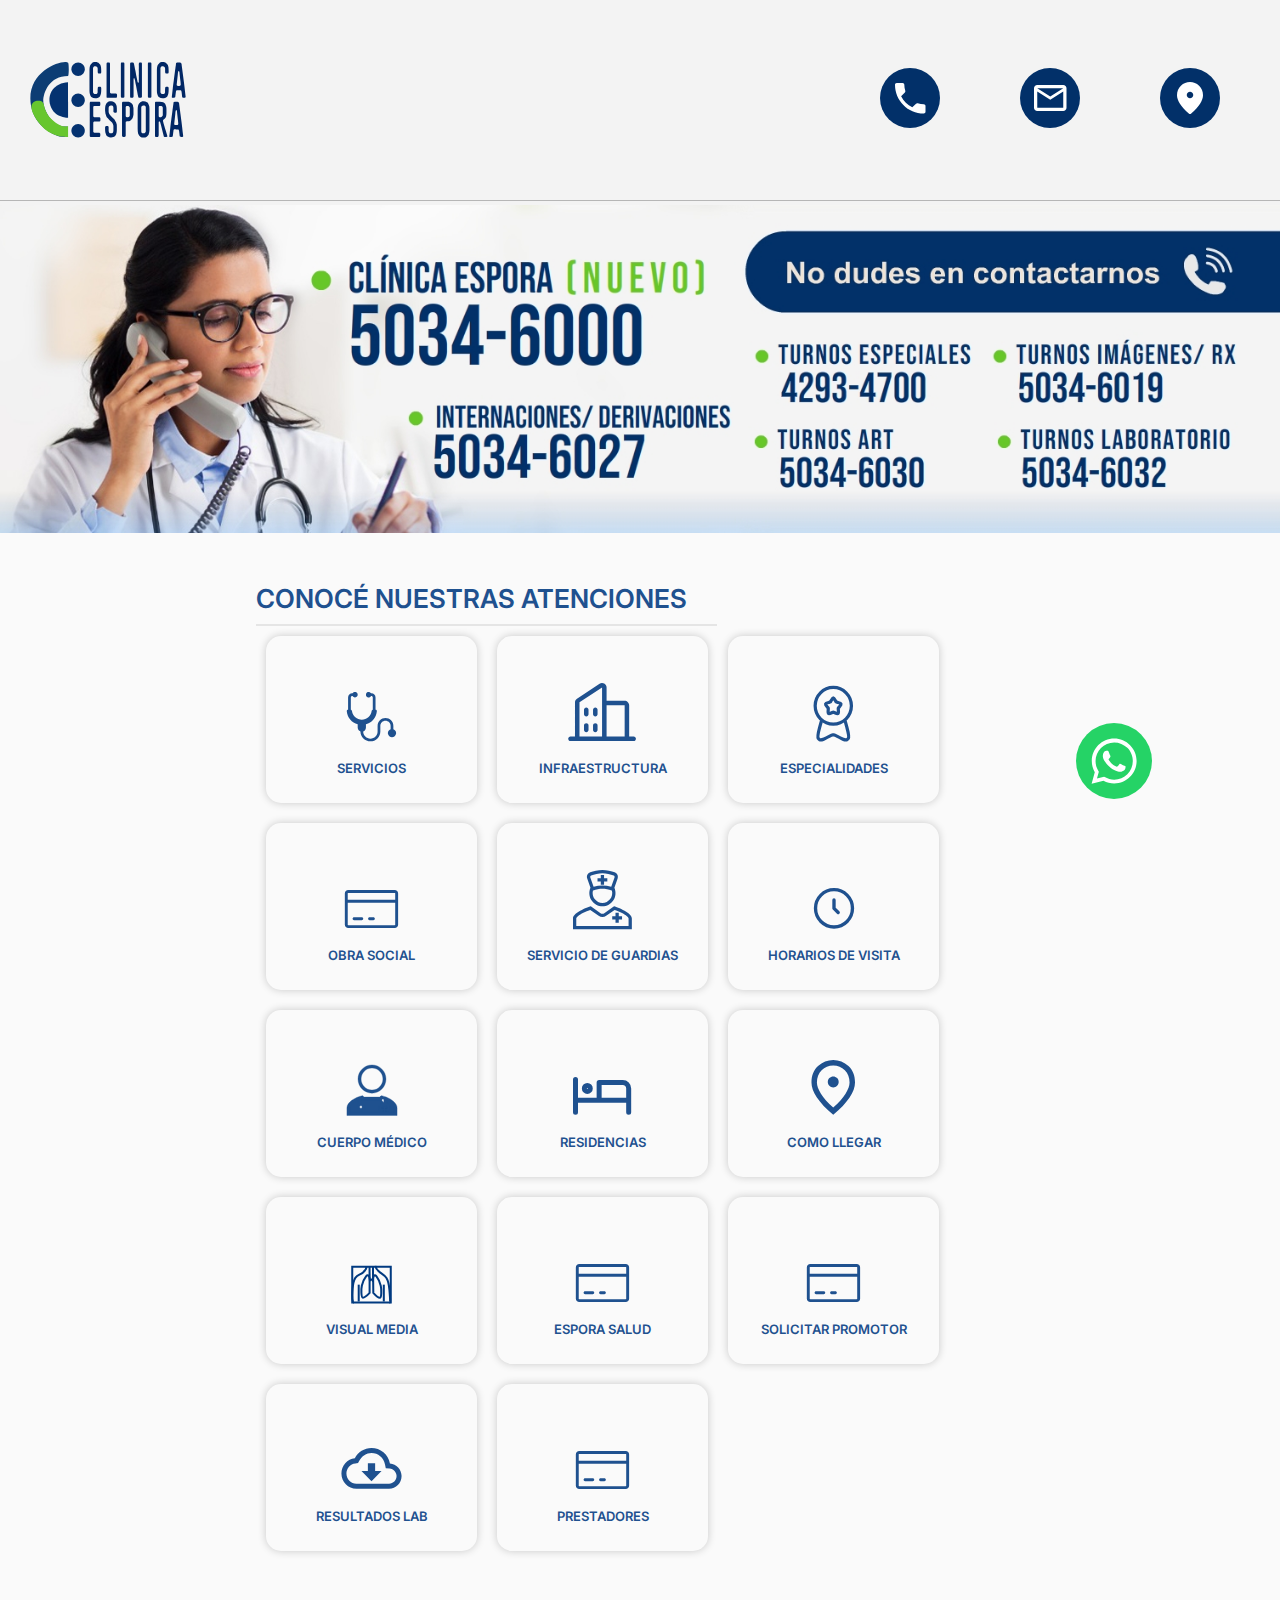
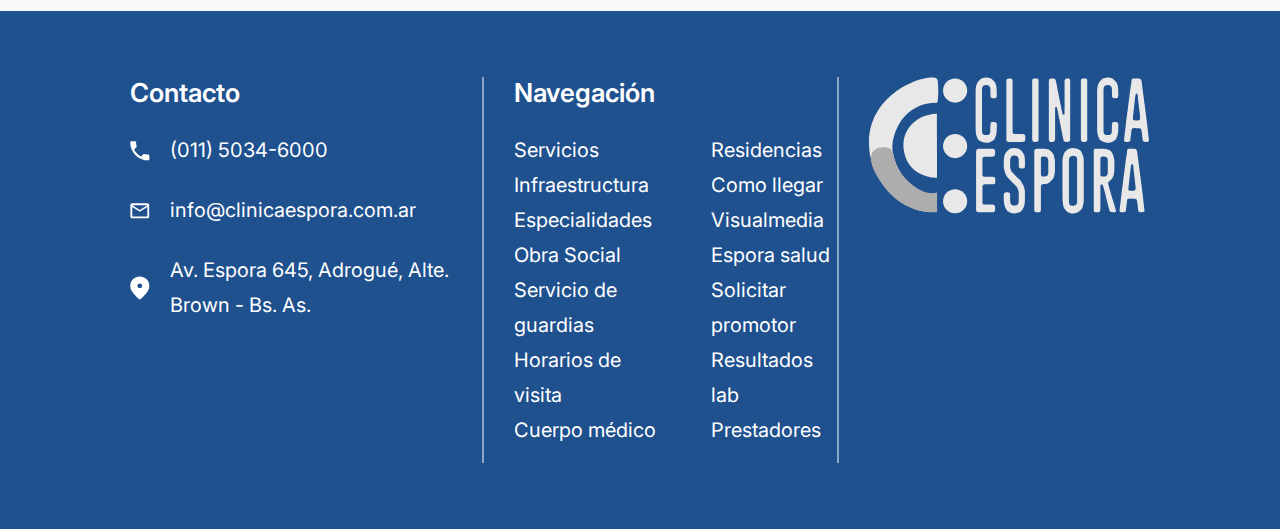
==== commit 64b82f89: "modifiqué el header y cambié cosas en css" ====
--- a/index.html
+++ b/index.html
@@ -11,25 +11,31 @@
 			<img src="img/header/svg_logo.svg" width= "156px" height= "75.67px" alt="Logo de la Clinica Espora">
 			<div class="contacto"> <!-- acá va la animación. habría que ver cómo se hace para pasarla de figma a html -->
 				<div class="telefono">
-					<img src="img/header/a_telefono.svg" id="telefono_icon" width= "60px" height= "60px" alt="icono teléfono">	
-					<div class="text_container_telefono">
-						<p> Contactanos al teléfono </p>
-						<p style="font-size: 24px">(011) 5034-6000</p>
-					</div>
+					<details>
+						<summary><img src="img/header/a_telefono.svg" id="telefono_icon" width= "60px" height= "60px" alt="icono teléfono"></summary>	
+						<div class="text_container_telefono">
+							<p> Contactanos al teléfono </p>
+							<p style="font-size: 24px">(011) 5034-6000</p>
+						</div>
+					</details>
 				</div>
 				<div class="mail">
-					<img src="img/header/a_email.svg" id="mail_icon" width= "60px" height= "60px" alt= "icono email">
-					<div class="text_container_mail">
-						<p>Envianos tus consultas a:</p>
-						<a style="font-size: 24px"> info@clinicaespora.com.ar</a>
-					</div>
+					<details>
+						<summary><img src="img/header/a_email.svg" id="mail_icon" width= "60px" height= "60px" alt= "icono email"></summary>
+						<div class="text_container_mail">
+							<p>Envianos tus consultas a:</p>
+							<a style="font-size: 24px"> info@clinicaespora.com.ar</a>
+						</div>
+					</details>
 				</div>
 				<div class="ubicacion">
-					<img src="img/header/a_maps.svg" id="ubicacion_icon" width= "60px" height= "60px" alt= "icono maps">
-					<div class="text_container_ubicacion">
-						<p>Nuestra dirección:</p>
-						<a style="font-size: 24px"> Av. Espora 645, Adrogué, Alte. Brown - Bs. As.</a>
-					</div>
+					<details>
+						<summary><img src="img/header/a_maps.svg" id="ubicacion_icon" width= "60px" height= "60px" alt= "icono maps"></summary>
+						<div class="text_container_ubicacion">
+							<p>Nuestra dirección:</p>
+							<a style="font-size: 24px"> Av. Espora 645, Adrogué, Alte. Brown - Bs. As.</a>
+						</div>
+					</details>
 				</div>
 			</div>
 		</div>
@@ -42,7 +48,7 @@
 				<ul>
 					<li><a href="#">Home</a></li>
 					<li><a href="#">Quienes Somos</a></li>
-					<li><a href="#">Servicios</a></li>
+					<li><a href="servicios.html">Servicios</a></li>
 					<li><a href="#">Como llegar</a></li>
 				</ul>
 			</nav>
@@ -50,10 +56,10 @@
 	</header>
 	<main>
 		<img src="img/main/banner_index.jpg" class="bannerindex" width= "1920px" height= "491px" alt= "banner con numeros de telefono">
-		<div class="contenido_atenciones">
+		<section class="contenido_atenciones">
 			<h2>CONOCÉ NUESTRAS ATENCIONES</h2>
 			<div class="button_container">
-				<a href="#">
+				<a href="servicios.html">
 					<img src="img/header/imagenes_menu/svg_servicios.svg" width= "58.68px" height= "51.23" alt= "icono de servicios">
 					<p>SERVICIOS</p>	
 				</a>
@@ -97,7 +103,7 @@
 					<img src="img/header/imagenes_menu/svg_prestadores.svg" width= "55px" height="40px" alt= "icono de espora salud">
 					<p>ESPORA SALUD</p>
 				</a>
-				<a href="#">
+				<a href="formulario.html">
 					<img src="img/header/imagenes_menu/svg_prestadores.svg" width= "55px" height="40px" alt= "icono de solicitar promotor">
 					<p>SOLICITAR PROMOTOR</p>
 				</a>
@@ -110,14 +116,18 @@
 					<p>PRESTADORES</p>
 				</a>
 			</div>
+		</section>
+		<div class="button_whatsapp">
+			<a href="#">
+				<img src="img/main/button_whatsapp.svg" width="76px" height="76px" alt= "icono de whatsapp">
+			</a>
 		</div>
-		<img src="img/main/button_whatsapp.svg" class="whatsapp" width="76px" height="76px" alt= "icono de whatsapp">
 	</main>
-	<footer> <!--ya está todo el contenido del footer, solo falta hacer el flex y el css -->
+	<footer>
 		<div class="footer_container">
 			<div class="footer_cont_contacto">
 				<h3>Contacto</h3>
-				<div>
+				<adress>
 					<div class="footer_telefono">
 						<img src="img/footer/svg_telefono.svg" width= "20px" height="20px" alt="icono telefono">
 						<p>(011) 5034-6000</p>
@@ -130,7 +140,7 @@
 						<img src="img/footer/svg_ubicacion.svg" width="20px" height="24.62px" alt="icono ubicacion">
 						<p>Av. Espora 645, Adrogué, Alte. Brown - Bs. As.</p>
 					</div>
-				</div>
+				</adress>
 			</div>
 			<div class="footer_cont_navegacion">
 				<h3>Navegación</h3>
--- a/estilos.css
+++ b/estilos.css
@@ -90,7 +90,7 @@
 }
 
 /* -------------------------ANIMACIONES DEL HEADER-------------------------*/ /*TODO ESTO NO VA PORQUE SE HACE CON JAVA, HAY QUE BUSCAR OTRA FORMA :( */
-#telefono_icon{
+/*#telefono_icon{
 	z-index: 1;
 	position: relative;
   	left: 1115px;
@@ -105,44 +105,53 @@
 	z-index: 1;
 	position: relative;
   	left: 532px;
-}
-
+}*/
+
+/*.text_container_mail{
+	visibility: visible;
+	z-index: 1;
+}
+.text_container_telefono{
+  	visibility: visible;
+	z-index: 1;
+}
+.text_container_ubicacion{
+	visibility: visible;
+	z-index: 1;
+}*/
+.mail{
+	display: flex;
+ 	flex-direction: row;
+  	justify-content: space-between;
+	gap: 20px;
+	align-items: center;
+}
 .text_container_mail{
-	visibility: hidden;
-	z-index: 1;
-}
-.text_container_telefono{
-  	visibility: hidden;
-	z-index: 1;
+	display: flex;
+	flex-direction: column;
+}
+.ubicacion{
+	display: flex;
+  	flex-direction: row;
+  	justify-content: space-between;
+	gap: 20px;
+	align-items: center;
 }
 .text_container_ubicacion{
-	visibility: hidden;
-	z-index: 1;
-}
-.mail{
-	display: flex;
- 	flex-direction: row;
-  	justify-content: space-between;
-	gap: 20px;
-	align-items: center;
-}
-.text_container_mail{
 	display: flex;
 	flex-direction: column;
 }
-.ubicacion{
-	display: flex;
-  	flex-direction: row;
-  	justify-content: space-between;
-	gap: 20px;
-	align-items: center;
-}
-.text_container_ubicacion{
-	display: flex;
-	flex-direction: column;
-}
-
-header p, a{
+
+header p{
+	font-family: 'Inter';
+	font-style: normal;
+	font-weight: 600;
+	font-size: 20px;
+	line-height: 139.2%;
+	text-align: right;
+	color: #023069;
+}
+header a{
 	font-family: 'Inter';
 	font-style: normal;
 	font-weight: 600;
@@ -182,10 +191,11 @@
 	border-bottom: 2px solid #E5E5E5;
 	padding-bottom: 10px;
 }
-.whatsapp{
-	position: absolute;
-	left: 1726px;
-	top: 1393px;
+.button_whatsapp{
+	position: fixed;
+	z-index: 20px;
+	bottom: 10%;
+	right: 10%;
 }
 
 /*-------------------------BOTONES DEL INDEX-------------------------*/
@@ -340,6 +350,8 @@
 .formulario_boton:hover{
 	background-color: #6AB33E;
 }
+/*-------------------------MAIN INFRAESTRUCTURA.HTML-------------------------*/
+
 /*-------------------------FOOTER-------------------------*/
 footer{
 	background-color: #1F518F;
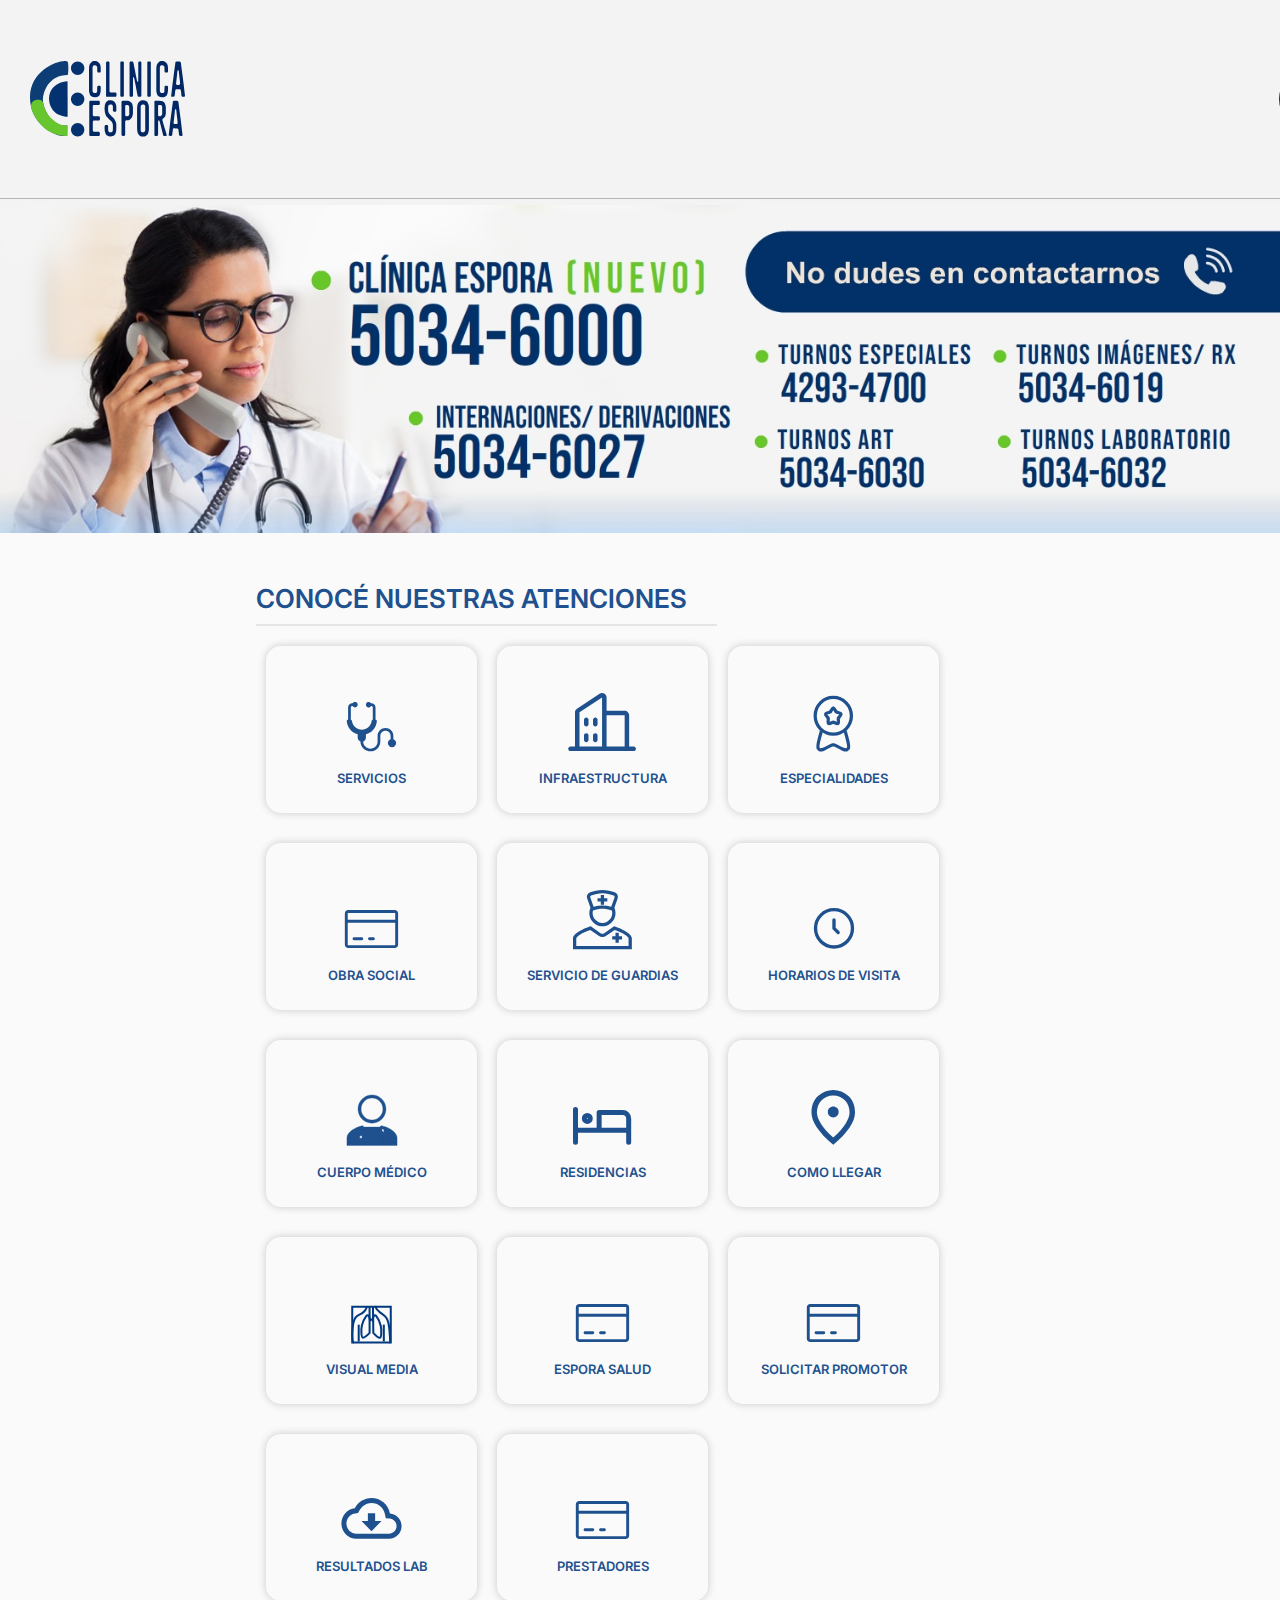
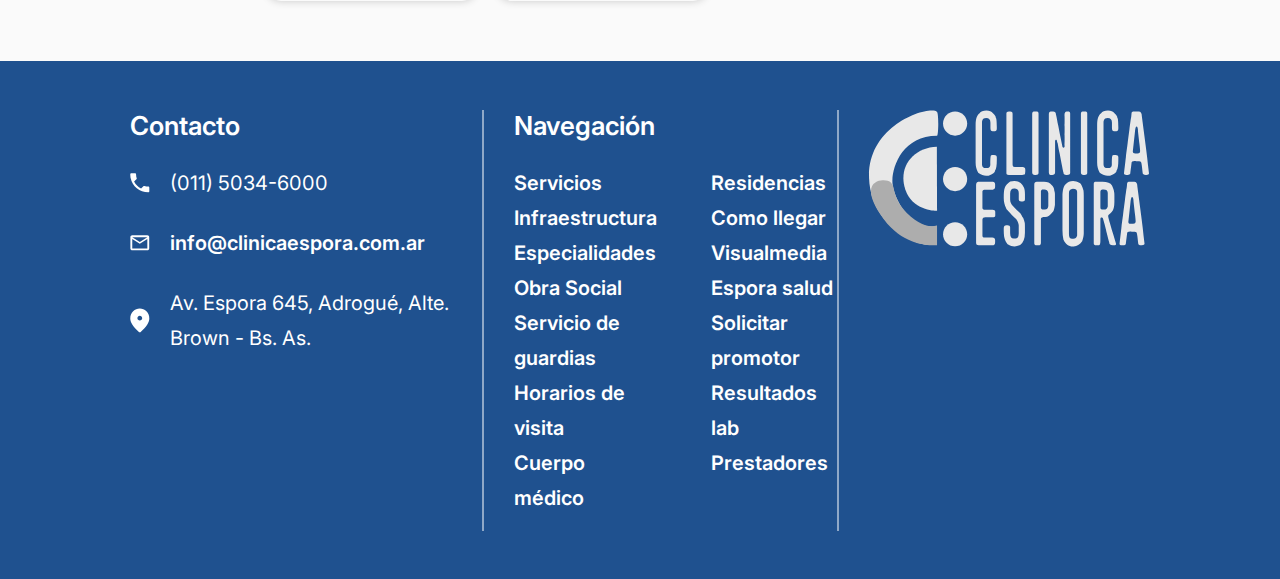
==== commit 9110b35a: "Merge branch 'main' into maga" ====
--- a/index.html
+++ b/index.html
@@ -11,31 +11,25 @@
 			<img src="img/header/svg_logo.svg" width= "156px" height= "75.67px" alt="Logo de la Clinica Espora">
 			<div class="contacto"> <!-- acá va la animación. habría que ver cómo se hace para pasarla de figma a html -->
 				<div class="telefono">
-					<details>
-						<summary><img src="img/header/a_telefono.svg" id="telefono_icon" width= "60px" height= "60px" alt="icono teléfono"></summary>	
-						<div class="text_container_telefono">
-							<p> Contactanos al teléfono </p>
-							<p style="font-size: 24px">(011) 5034-6000</p>
-						</div>
-					</details>
+					<img src="img/header/a_telefono.svg" id="telefono_icon" width= "60px" height= "60px" alt="icono teléfono">	
+					<div class="text_container_telefono">
+						<p> Contactanos al teléfono </p>
+						<p style="font-size: 24px">(011) 5034-6000</p>
+					</div>
 				</div>
 				<div class="mail">
-					<details>
-						<summary><img src="img/header/a_email.svg" id="mail_icon" width= "60px" height= "60px" alt= "icono email"></summary>
-						<div class="text_container_mail">
-							<p>Envianos tus consultas a:</p>
-							<a style="font-size: 24px"> info@clinicaespora.com.ar</a>
-						</div>
-					</details>
+					<img src="img/header/a_email.svg" id="mail_icon" width= "60px" height= "60px" alt= "icono email">
+					<div class="text_container_mail">
+						<p>Envianos tus consultas a:</p>
+						<a style="font-size: 24px"> info@clinicaespora.com.ar</a>
+					</div>
 				</div>
 				<div class="ubicacion">
-					<details>
-						<summary><img src="img/header/a_maps.svg" id="ubicacion_icon" width= "60px" height= "60px" alt= "icono maps"></summary>
-						<div class="text_container_ubicacion">
-							<p>Nuestra dirección:</p>
-							<a style="font-size: 24px"> Av. Espora 645, Adrogué, Alte. Brown - Bs. As.</a>
-						</div>
-					</details>
+					<img src="img/header/a_maps.svg" id="ubicacion_icon" width= "60px" height= "60px" alt= "icono maps">
+					<div class="text_container_ubicacion">
+						<p>Nuestra dirección:</p>
+						<a style="font-size: 24px"> Av. Espora 645, Adrogué, Alte. Brown - Bs. As.</a>
+					</div>
 				</div>
 			</div>
 		</div>
@@ -56,7 +50,7 @@
 	</header>
 	<main>
 		<img src="img/main/banner_index.jpg" class="bannerindex" width= "1920px" height= "491px" alt= "banner con numeros de telefono">
-		<section class="contenido_atenciones">
+		<div class="contenido_atenciones">
 			<h2>CONOCÉ NUESTRAS ATENCIONES</h2>
 			<div class="button_container">
 				<a href="servicios.html">
@@ -116,18 +110,14 @@
 					<p>PRESTADORES</p>
 				</a>
 			</div>
-		</section>
-		<div class="button_whatsapp">
-			<a href="#">
-				<img src="img/main/button_whatsapp.svg" width="76px" height="76px" alt= "icono de whatsapp">
-			</a>
 		</div>
+		<img src="img/main/button_whatsapp.svg" class="whatsapp" width="76px" height="76px" alt= "icono de whatsapp">
 	</main>
 	<footer>
 		<div class="footer_container">
 			<div class="footer_cont_contacto">
 				<h3>Contacto</h3>
-				<adress>
+				<div>
 					<div class="footer_telefono">
 						<img src="img/footer/svg_telefono.svg" width= "20px" height="20px" alt="icono telefono">
 						<p>(011) 5034-6000</p>
@@ -140,7 +130,7 @@
 						<img src="img/footer/svg_ubicacion.svg" width="20px" height="24.62px" alt="icono ubicacion">
 						<p>Av. Espora 645, Adrogué, Alte. Brown - Bs. As.</p>
 					</div>
-				</adress>
+				</div>
 			</div>
 			<div class="footer_cont_navegacion">
 				<h3>Navegación</h3>
--- a/estilos.css
+++ b/estilos.css
@@ -26,16 +26,16 @@
 	max-width: 1920px;
 	height: 54px;
 	display: flex;
-  	flex-direction: row;
-  	justify-content: space-between;
-	align-items: center;
-  	padding: 0px 106px 0px 20px;
+	flex-direction: row;
+	justify-content: space-between;
+	align-items: center;
+	padding: 0px 106px 0px 20px;
 	border-top: 1px solid rgba(0, 0, 0, 0.25);
 }
 header ul{
 	display: flex;
-  	flex-direction: row;
-  	justify-content: space-evenly;
+	flex-direction: row;
+	justify-content: space-evenly;
 }
 header ul li{
 	padding: 10px;
@@ -66,21 +66,22 @@
 .container-logo-contacto{
 	padding: 38px 30px 38px 30px;
 	display: flex;
-  	flex-direction: row;
-  	justify-content: space-between;
+	flex-direction: row;
+	justify-content: space-between;
 	align-items: center;
 }
 .contacto{
 	display: flex;
-  	flex-direction: row;
-  	justify-content: space-between;
- 	align-items: center;
+	flex-direction: row;
+	justify-content: space-between;
+	align-items: center;
+
 	gap: 20px;
 }
 .telefono{
 	display: flex;
-  	flex-direction: row;
-  	justify-content: space-between;
+	flex-direction: row;
+	justify-content: space-between;
 	gap: 20px;
 	align-items: center;
 }
@@ -90,39 +91,39 @@
 }
 
 /* -------------------------ANIMACIONES DEL HEADER-------------------------*/ /*TODO ESTO NO VA PORQUE SE HACE CON JAVA, HAY QUE BUSCAR OTRA FORMA :( */
-/*#telefono_icon{
+#telefono_icon{
 	z-index: 1;
 	position: relative;
-  	left: 1115px;
+	left: 1115px;
 	
 }
 #mail_icon{
 	z-index: 1;
 	position: relative;
-  	left: 863px;
+	left: 863px;
 }
 #ubicacion_icon{
 	z-index: 1;
 	position: relative;
-  	left: 532px;
-}*/
-
-/*.text_container_mail{
-	visibility: visible;
+	left: 532px;
+}
+
+.text_container_mail{
+	visibility: hidden;
 	z-index: 1;
 }
 .text_container_telefono{
-  	visibility: visible;
+	visibility: hidden;
 	z-index: 1;
 }
 .text_container_ubicacion{
-	visibility: visible;
-	z-index: 1;
-}*/
+	visibility: hidden;
+	z-index: 1;
+}
 .mail{
 	display: flex;
- 	flex-direction: row;
-  	justify-content: space-between;
+	flex-direction: row;
+	justify-content: space-between;
 	gap: 20px;
 	align-items: center;
 }
@@ -132,8 +133,8 @@
 }
 .ubicacion{
 	display: flex;
-  	flex-direction: row;
-  	justify-content: space-between;
+	flex-direction: row;
+	justify-content: space-between;
 	gap: 20px;
 	align-items: center;
 }
@@ -142,7 +143,7 @@
 	flex-direction: column;
 }
 
-header p{
+header p, a{
 	font-family: 'Inter';
 	font-style: normal;
 	font-weight: 600;
@@ -151,7 +152,96 @@
 	text-align: right;
 	color: #023069;
 }
-header a{
+.menu{
+	font-family: 'Inter';
+	font-style: normal;
+	font-weight: 500;
+	font-size: 14px;
+	padding:10px;
+}
+.container-logo-contacto{
+	padding-top: 38px;
+	padding-bottom: 38px;
+	padding-left: 30px;
+	padding-right: 30px;
+	display: flex;
+	flex-direction: row;
+	justify-content: space-between;
+	align-items: center;
+}
+.contacto{
+	display: flex;
+	flex-direction: row;
+	justify-content: space-between;
+	 align-items: center;
+	gap: 20px;
+}
+.telefono{
+	display: flex;
+	flex-direction: row;
+	justify-content: space-between;
+	gap: 20px;
+	align-items: center;
+}
+.text_container_telefono{
+	display:flex;
+	flex-direction: column;
+}
+
+/* ANIMACIONES DEL HEADER*/ 
+#telefono_icon{
+	z-index: 1;
+	position: relative;
+	left: 1115px;
+	
+}
+#mail_icon{
+	z-index: 1;
+	position: relative;
+	left: 863px;
+}
+#ubicacion_icon{
+	z-index: 1;
+	position: relative;
+	left: 532px;
+}
+
+.text_container_mail{
+	visibility: hidden;
+	z-index: 1;
+}
+.text_container_telefono{
+	visibility: hidden;
+	z-index: 1;
+}
+.text_container_ubicacion{
+	visibility: hidden;
+	z-index: 1;
+}
+.mail{
+	display: flex;
+	flex-direction: row;
+	justify-content: space-between;
+	gap: 20px;
+	align-items: center;
+}
+.text_container_mail{
+	display: flex;
+	flex-direction: column;
+}
+.ubicacion{
+	display: flex;
+	flex-direction: row;
+	justify-content: space-between;
+	gap: 20px;
+	align-items: center;
+}
+.text_container_ubicacion{
+	display: flex;
+	flex-direction: column;
+}
+
+header p, a{
 	font-family: 'Inter';
 	font-style: normal;
 	font-weight: 600;
@@ -165,9 +255,10 @@
 main{
 	background-color: #fafafa;
 	width: 100%;
-	display: flex;
-  	flex-direction: column;
-  	align-items: center;
+	min-height:946px;
+	display: flex;
+	flex-direction: column;
+	align-items: center;
 }
 .bannerindex{
 	width: 100%;
@@ -186,23 +277,28 @@
 	line-height: 31px;
 	color: #1F518F;
 }
+.imgservicios{
+	widht:100%;
+	height: auto;
+}
+
+
 main h2{
 	width: 60%;
 	border-bottom: 2px solid #E5E5E5;
 	padding-bottom: 10px;
 }
-.button_whatsapp{
-	position: fixed;
-	z-index: 20px;
-	bottom: 10%;
-	right: 10%;
+.whatsapp{
+	position: absolute;
+	left: 1726px;
+	top: 1393px;
 }
 
 /*-------------------------BOTONES DEL INDEX-------------------------*/
 .button_container{
 	display: flex;
-  	flex-direction: row;
-  	flex-wrap: wrap;
+	flex-direction: row;
+	flex-wrap: wrap;
 }
 
 .button_container a{
@@ -217,9 +313,10 @@
 	flex-shrink: 0;
 	text-decoration: none;
 	display: flex;
-  	flex-direction: column;
-  	justify-content: flex-end;
-  	align-items: center;
+	flex-direction: column;
+	justify-content: flex-end;
+	align-items: center;
+	margin-top:20px;
 }
 .button_container a:hover{
 	box-shadow: 0px 0px 20px 0px rgba(0, 0, 0, 0.25);
@@ -241,24 +338,39 @@
 }
 
 
+.button_container a:hover{
+	box-shadow: 0px 0px 20px 0px rgba(0, 0, 0, 0.25);
+}
+ 
+
+.button_container p{
+	font-family: 'Inter';
+	font-style: sans-serif;
+	font-weight: 600;
+	font-size: 13px;
+	line-height: 31px;
+	color: #1F518F;
+	display: flex;
+	width: 163px;
+	height: 50px;
+	justify-content: center;
+	align-items: center;
+}
 
 #menu{
 	display:flex;
 	flex-direction: column;
 }
+
 	/*-------------------------MAIN SERVICIOS.HTML-------------------------*/
 .cajatitulo{
 	border-radius: 35px 35px 0px 35px;
 	background-color:#D9D9D9;
-	width:700px;
+	width:720px;
 	margin-bottom: 0px;
+	box-shadow: 0px 0px 11px rgb(0 0 0 / 40%);
 } 
-.boton{
-	max-width: 30px;
-	min-width: 30px;
-	margin-right: 5px;
-	
-}
+
 .tituloservicio{
 	font-family:"inter" "sans serif";
 	color:#1F518F;
@@ -273,9 +385,11 @@
 .caja-contenido{
 	font-size:13px;
 	background-color:#D9D9D9;
-	border-radius: 0px 0px 0px 35px;
-	padding:20px; 
-	width: 700px;
+	border-radius: 0px 0px 0px 35px; 
+	width: 668px;
+	margin-left:20px;
+	padding:36px; 
+	box-shadow: 0px 0px 11px rgb(0 0 0 / 40%);
 }
 .subtitulo{
 	color: #3F6B25;
@@ -288,9 +402,12 @@
 	font-weight:600;
 }
 
+
 .caja-contenido li{
-	padding:1px;
 	list-style:circle;
+	padding-left:9px;
+	font-size:13px;
+	color:#000000;
 }
 
 	/*-------------------------MAIN FORMULARIO.HTML-------------------------*/
@@ -350,8 +467,6 @@
 .formulario_boton:hover{
 	background-color: #6AB33E;
 }
-/*-------------------------MAIN INFRAESTRUCTURA.HTML-------------------------*/
-
 /*-------------------------FOOTER-------------------------*/
 footer{
 	background-color: #1F518F;
@@ -364,16 +479,16 @@
 }
 .footer_container{
 	display: flex;
-    flex-direction: row;
-    justify-content: space-evenly;
-    align-items: flex-start;
+	flex-direction: row;
+	justify-content: space-evenly;
+	align-items: flex-start;
 }
 
 .footer_telefono{
 	display: flex;
     gap: 20px;
     align-items: center;
-	padding-bottom: 25px;
+	padding-bottom: 25px; /*revisar*/
 }
 .footer_mail{
 	display: flex;
@@ -381,19 +496,19 @@
     justify-content: flex-start;
     align-items: center;
     gap: 20px;
-	padding-bottom: 25px;
+	padding-bottom: 25px; /*revisar*/
 }
 .footer_ubicacion{
 	display: flex;
-    flex-direction: row;
-    justify-content: flex-start;
-    align-items: center;
-    gap: 20px;
+	flex-direction: row;
+	justify-content: flex-start;
+	align-items: center;
+	gap: 20px;
 }
 .footer_cont_contacto{
 	display: flex;
-    flex-direction: column;
-    gap: 25px;
+  flex-direction: column;
+  gap: 25px;
 	width: 30%;
 }
 .footer_cont_navegacion{
@@ -408,13 +523,48 @@
 }
 .footer_ul_container{
 	display: flex;
-    flex-direction: row;
-    gap: 54px;
+	flex-direction: row;
+	gap: 54px;
 }
 .footer_ul_container ul{
 	padding-bottom: 15px;
 }
 
+.footer_telefono{
+	display: flex;
+	gap: 20px;
+	align-items: center;
+}
+.footer_mail{
+	display: flex;
+	flex-direction: row;
+	justify-content: flex-start;
+	align-items: center;
+	gap: 20px;
+}
+.footer_ubicacion{
+	display: flex;
+	flex-direction: row;
+	justify-content: flex-start;
+	align-items: center;
+	gap: 20px;
+}
+.footer_cont_contacto{
+	display: flex;
+	flex-direction: column;
+	gap: 25px;
+}
+.footer_cont_navegacion{
+	display: flex;
+	flex-direction: column;
+	gap: 25px;
+	align-items: flex-start;
+}
+.footer_ul_container{
+	display: flex;
+	flex-direction: row;
+	gap: 54px;
+}
 
 h3{
 	font-family: 'Inter';
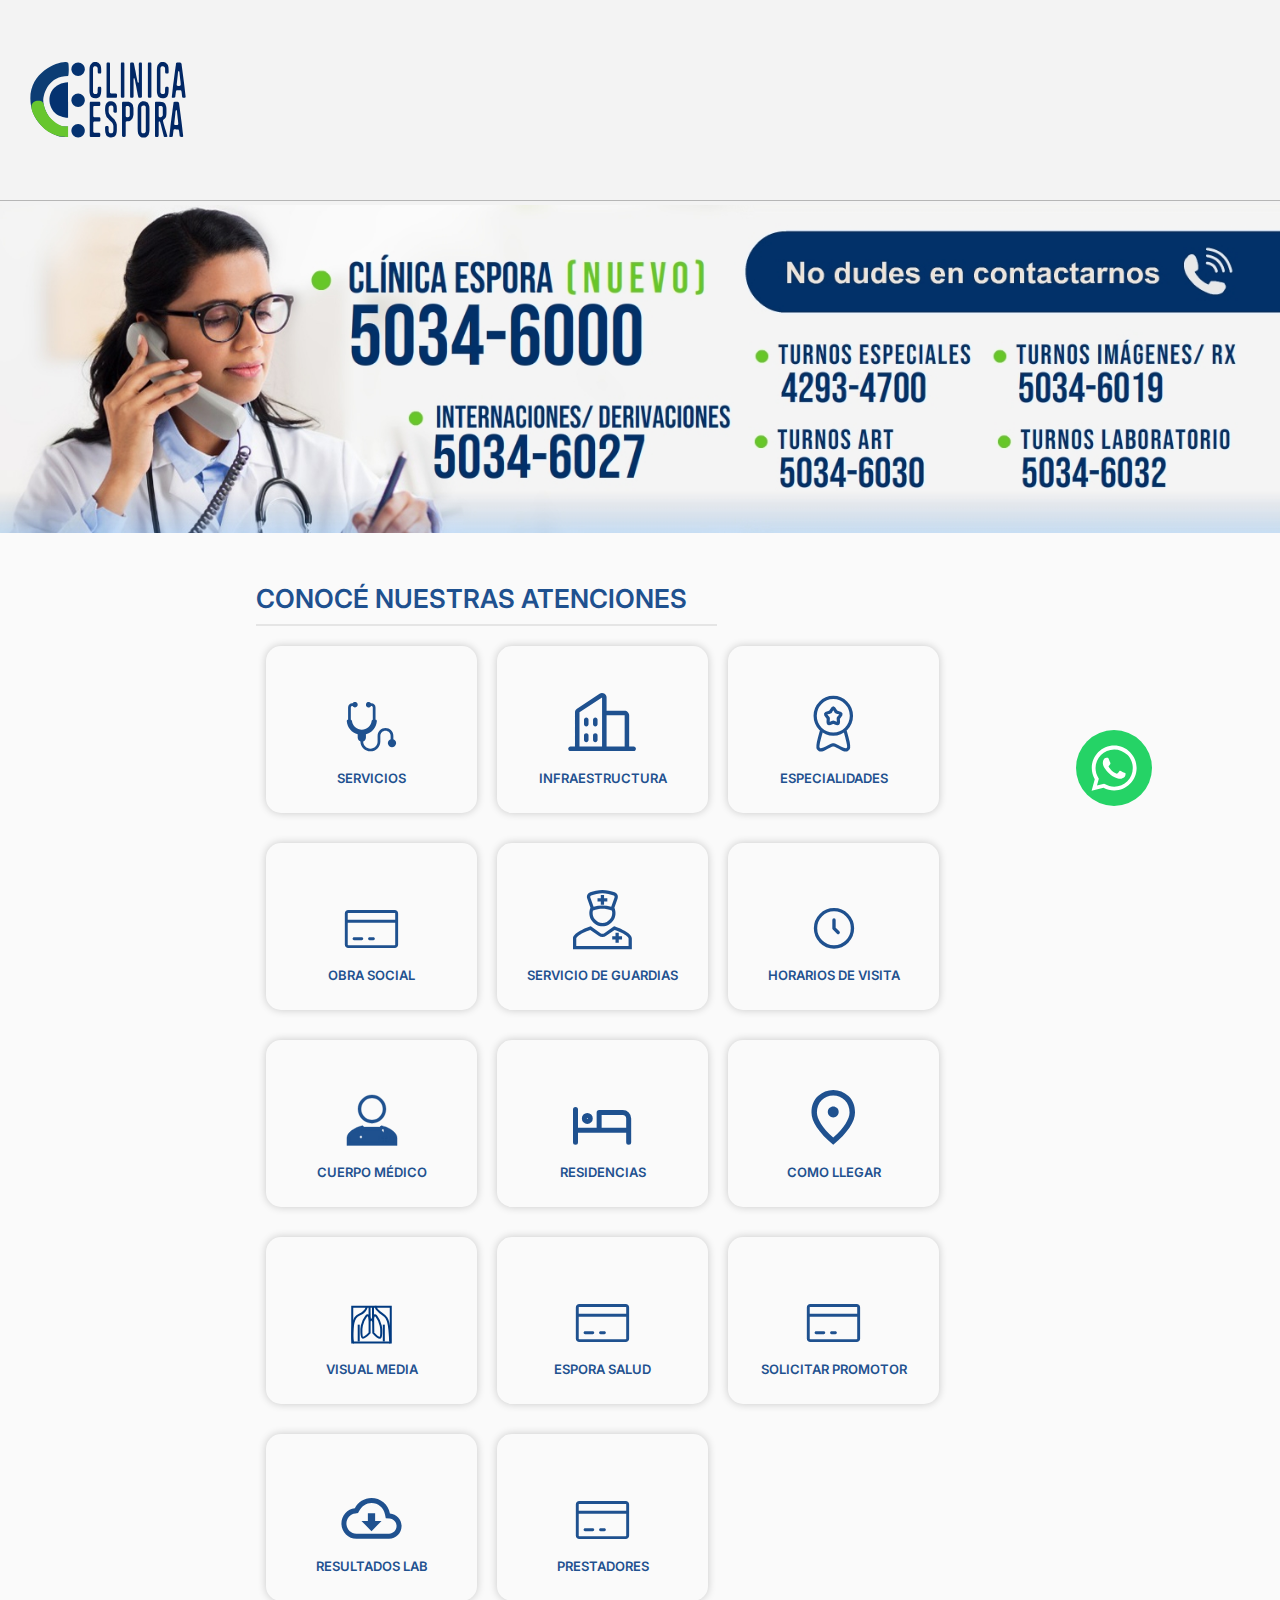
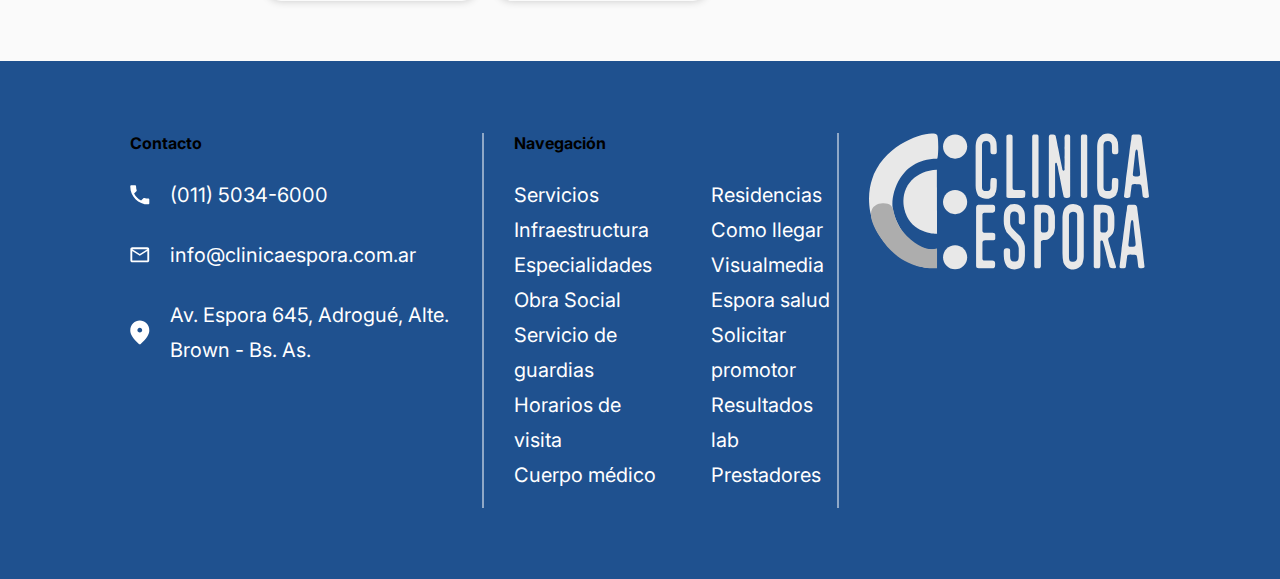
==== commit 2197cfa1: "Update index.html" ====
--- a/index.html
+++ b/index.html
@@ -11,25 +11,31 @@
 			<img src="img/header/svg_logo.svg" width= "156px" height= "75.67px" alt="Logo de la Clinica Espora">
 			<div class="contacto"> <!-- acá va la animación. habría que ver cómo se hace para pasarla de figma a html -->
 				<div class="telefono">
-					<img src="img/header/a_telefono.svg" id="telefono_icon" width= "60px" height= "60px" alt="icono teléfono">	
-					<div class="text_container_telefono">
-						<p> Contactanos al teléfono </p>
-						<p style="font-size: 24px">(011) 5034-6000</p>
-					</div>
+					<details>
+						<summary><img src="img/header/a_telefono.svg" id="telefono_icon" width= "60px" height= "60px" alt="icono teléfono"></summary>	
+						<div class="text_container_telefono">
+							<p> Contactanos al teléfono </p>
+							<p style="font-size: 24px">(011) 5034-6000</p>
+						</div>
+					</details>
 				</div>
 				<div class="mail">
-					<img src="img/header/a_email.svg" id="mail_icon" width= "60px" height= "60px" alt= "icono email">
-					<div class="text_container_mail">
-						<p>Envianos tus consultas a:</p>
-						<a style="font-size: 24px"> info@clinicaespora.com.ar</a>
-					</div>
+					<details>
+						<summary><img src="img/header/a_email.svg" id="mail_icon" width= "60px" height= "60px" alt= "icono email"></summary>
+						<div class="text_container_mail">
+							<p>Envianos tus consultas a:</p>
+							<a style="font-size: 24px"> info@clinicaespora.com.ar</a>
+						</div>
+					</details>
 				</div>
 				<div class="ubicacion">
-					<img src="img/header/a_maps.svg" id="ubicacion_icon" width= "60px" height= "60px" alt= "icono maps">
-					<div class="text_container_ubicacion">
-						<p>Nuestra dirección:</p>
-						<a style="font-size: 24px"> Av. Espora 645, Adrogué, Alte. Brown - Bs. As.</a>
-					</div>
+					<details>
+						<summary><img src="img/header/a_maps.svg" id="ubicacion_icon" width= "60px" height= "60px" alt= "icono maps"></summary>
+						<div class="text_container_ubicacion">
+							<p>Nuestra dirección:</p>
+							<a style="font-size: 24px"> Av. Espora 645, Adrogué, Alte. Brown - Bs. As.</a>
+						</div>
+					</details>
 				</div>
 			</div>
 		</div>
@@ -50,7 +56,7 @@
 	</header>
 	<main>
 		<img src="img/main/banner_index.jpg" class="bannerindex" width= "1920px" height= "491px" alt= "banner con numeros de telefono">
-		<div class="contenido_atenciones">
+		<section class="contenido_atenciones">
 			<h2>CONOCÉ NUESTRAS ATENCIONES</h2>
 			<div class="button_container">
 				<a href="servicios.html">
@@ -110,14 +116,18 @@
 					<p>PRESTADORES</p>
 				</a>
 			</div>
+		</section>
+		<div class="button_whatsapp">
+			<a href="#">
+				<img src="img/main/button_whatsapp.svg" width="76px" height="76px" alt= "icono de whatsapp">
+			</a>
 		</div>
-		<img src="img/main/button_whatsapp.svg" class="whatsapp" width="76px" height="76px" alt= "icono de whatsapp">
 	</main>
 	<footer>
 		<div class="footer_container">
 			<div class="footer_cont_contacto">
-				<h3>Contacto</h3>
-				<div>
+				<h4>Contacto</h4>
+				<adress>
 					<div class="footer_telefono">
 						<img src="img/footer/svg_telefono.svg" width= "20px" height="20px" alt="icono telefono">
 						<p>(011) 5034-6000</p>
@@ -130,10 +140,10 @@
 						<img src="img/footer/svg_ubicacion.svg" width="20px" height="24.62px" alt="icono ubicacion">
 						<p>Av. Espora 645, Adrogué, Alte. Brown - Bs. As.</p>
 					</div>
-				</div>
+				</adress>
 			</div>
 			<div class="footer_cont_navegacion">
-				<h3>Navegación</h3>
+				<h4>Navegación</h4>
 				<div class="footer_ul_container">
 					<ul>
 						<li><a href="#">Servicios</a></li>
--- a/estilos.css
+++ b/estilos.css
@@ -91,7 +91,7 @@
 }
 
 /* -------------------------ANIMACIONES DEL HEADER-------------------------*/ /*TODO ESTO NO VA PORQUE SE HACE CON JAVA, HAY QUE BUSCAR OTRA FORMA :( */
-#telefono_icon{
+/*#telefono_icon{
 	z-index: 1;
 	position: relative;
 	left: 1115px;
@@ -206,8 +206,9 @@
 	left: 532px;
 }
 
-.text_container_mail{
-	visibility: hidden;
+
+/*.text_container_mail{
+	visibility: visible;
 	z-index: 1;
 }
 .text_container_telefono{
@@ -215,9 +216,9 @@
 	z-index: 1;
 }
 .text_container_ubicacion{
-	visibility: hidden;
-	z-index: 1;
-}
+	visibility: visible;
+	z-index: 1;
+}*/
 .mail{
 	display: flex;
 	flex-direction: row;
@@ -241,7 +242,16 @@
 	flex-direction: column;
 }
 
-header p, a{
+header p{
+	font-family: 'Inter';
+	font-style: normal;
+	font-weight: 600;
+	font-size: 20px;
+	line-height: 139.2%;
+	text-align: right;
+	color: #023069;
+}
+header a{
 	font-family: 'Inter';
 	font-style: normal;
 	font-weight: 600;
@@ -288,10 +298,11 @@
 	border-bottom: 2px solid #E5E5E5;
 	padding-bottom: 10px;
 }
-.whatsapp{
-	position: absolute;
-	left: 1726px;
-	top: 1393px;
+.button_whatsapp{
+	position: fixed;
+	z-index: 20px;
+	bottom: 10%;
+	right: 10%;
 }
 
 /*-------------------------BOTONES DEL INDEX-------------------------*/
@@ -467,6 +478,37 @@
 .formulario_boton:hover{
 	background-color: #6AB33E;
 }
+/*-------------------------MAIN INFRAESTRUCTURA.HTML-------------------------*/
+.list_infrastructura li{
+	color: #000000;
+	font-size: 20px;
+	font-family: 'Inter';
+	line-height: 35px;
+}
+#infraestructura_container{
+	color: #000000;
+	font-size: 20px;
+	font-family: 'Inter';
+	line-height: 35px;
+}
+.sobre_nosotros{
+	color: #000000;
+	font-size: 20px;
+	font-family: 'Inter';
+	line-height: 35px;
+}
+#infraestructura_container{
+	margin: 50px;
+	width: 60%;
+}
+#galeria_container{
+	margin: 50px;
+	width: 60%;
+}
+#sobre_nosotros_container{
+	margin: 50px;
+	width: 60%;
+}
 /*-------------------------FOOTER-------------------------*/
 footer{
 	background-color: #1F518F;
@@ -486,16 +528,16 @@
 
 .footer_telefono{
 	display: flex;
-    gap: 20px;
-    align-items: center;
+  gap: 20px;
+  align-items: center;
 	padding-bottom: 25px; /*revisar*/
 }
 .footer_mail{
 	display: flex;
-    flex-direction: row;
-    justify-content: flex-start;
-    align-items: center;
-    gap: 20px;
+  flex-direction: row;
+  justify-content: flex-start;
+  align-items: center;
+  gap: 20px;
 	padding-bottom: 25px; /*revisar*/
 }
 .footer_ubicacion{
@@ -513,9 +555,9 @@
 }
 .footer_cont_navegacion{
 	display: flex;
-    flex-direction: column;
-    gap: 25px;
-    align-items: flex-start;
+	flex-direction: column;
+	gap: 25px;
+	align-items: flex-start;
 	width: 30%;
     padding-left: 30px;
     border-right: 2px solid rgba(255, 255, 255, 0.50);
@@ -573,7 +615,7 @@
 	font-size: 26px;
 	font-weight: 600;
 }
-footer p, a, li{
+footer p, footer a, footer li{
 	font-family: 'Inter';
 	font-style: normal;
 	color: #ffffff;
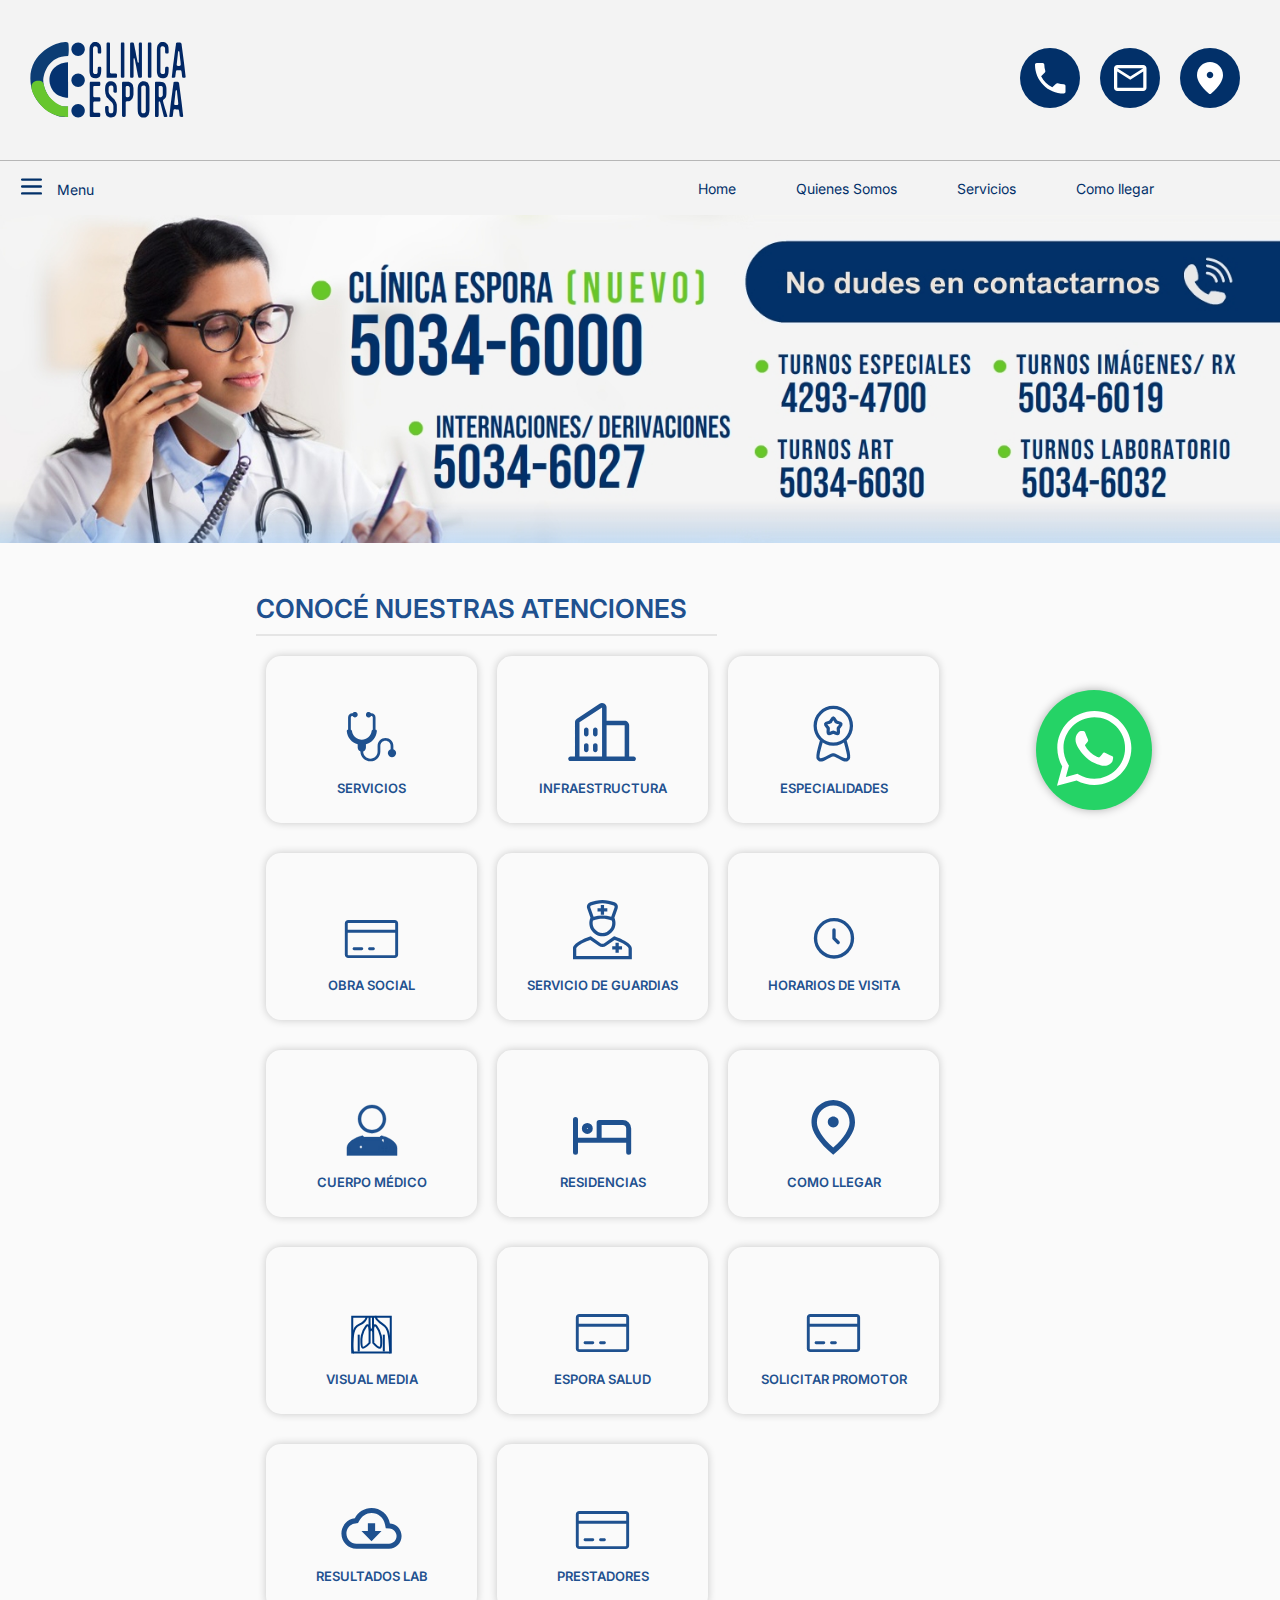
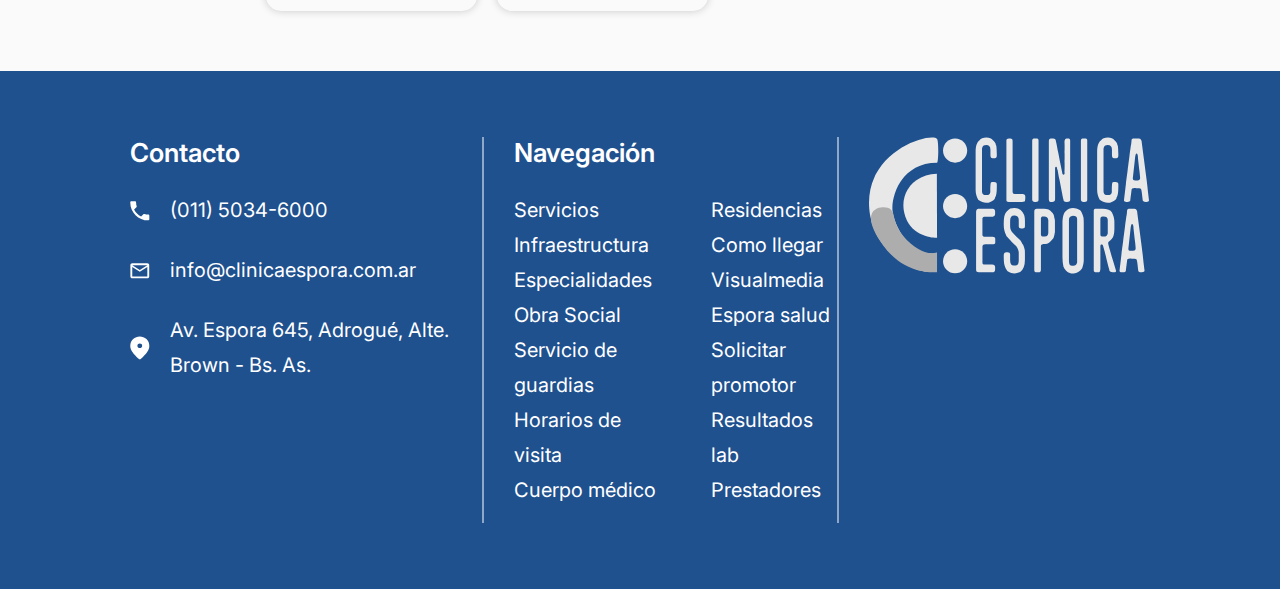
==== commit 21f86eb4: "reemplazo img wpp, cambios en header y footer. tambien css." ====
--- a/index.html
+++ b/index.html
@@ -8,32 +8,32 @@
 <body>
 	<header>
 		<div class="container-logo-contacto">
-			<img src="img/header/svg_logo.svg" width= "156px" height= "75.67px" alt="Logo de la Clinica Espora">
+			<img src="img/header/svg_logo.svg" id="logo_espora" width= "156px" height= "75.67px" alt="Logo de la Clinica Espora">
 			<div class="contacto"> <!-- acá va la animación. habría que ver cómo se hace para pasarla de figma a html -->
 				<div class="telefono">
-					<details>
+					<details id="desplegable_telefono">
 						<summary><img src="img/header/a_telefono.svg" id="telefono_icon" width= "60px" height= "60px" alt="icono teléfono"></summary>	
-						<div class="text_container_telefono">
-							<p> Contactanos al teléfono </p>
-							<p style="font-size: 24px">(011) 5034-6000</p>
+						<div class="text_container_telefono contacto_text_container">
+							<p style="font-size: 20px;"> Contactanos al teléfono </p>
+							<p style="font-size: 24px; font-weight: 600;">(011) 5034-6000</p>
 						</div>
 					</details>
 				</div>
 				<div class="mail">
-					<details>
+					<details id="desplegable_mail">
 						<summary><img src="img/header/a_email.svg" id="mail_icon" width= "60px" height= "60px" alt= "icono email"></summary>
-						<div class="text_container_mail">
-							<p>Envianos tus consultas a:</p>
-							<a style="font-size: 24px"> info@clinicaespora.com.ar</a>
+						<div class="text_container_mail contacto_text_container">
+							<p style="font-size: 20px;">Envianos tus consultas a:</p>
+							<a style="font-size: 24px; font-weight: 600;"> info@clinicaespora.com.ar</a>
 						</div>
 					</details>
 				</div>
 				<div class="ubicacion">
-					<details>
+					<details id="desplegable_ubicacion">
 						<summary><img src="img/header/a_maps.svg" id="ubicacion_icon" width= "60px" height= "60px" alt= "icono maps"></summary>
-						<div class="text_container_ubicacion">
-							<p>Nuestra dirección:</p>
-							<a style="font-size: 24px"> Av. Espora 645, Adrogué, Alte. Brown - Bs. As.</a>
+						<div class="text_container_ubicacion contacto_text_container">
+							<p style="font-size: 20px;">Nuestra dirección:</p>
+							<a style="font-size: 24px; font-weight: 600;"> Av. Espora 645, Adrogué, Alte. Brown - Bs. As.</a>
 						</div>
 					</details>
 				</div>
@@ -46,8 +46,8 @@
 			</div>
 			<nav>
 				<ul>
-					<li><a href="#">Home</a></li>
-					<li><a href="#">Quienes Somos</a></li>
+					<li><a href="index.html">Home</a></li>
+					<li><a href="infraestructura.html">Quienes Somos</a></li>
 					<li><a href="servicios.html">Servicios</a></li>
 					<li><a href="#">Como llegar</a></li>
 				</ul>
@@ -63,7 +63,7 @@
 					<img src="img/header/imagenes_menu/svg_servicios.svg" width= "58.68px" height= "51.23" alt= "icono de servicios">
 					<p>SERVICIOS</p>	
 				</a>
-				<a href="#">
+				<a href="infraestructura.html">
 					<img src="img/header/imagenes_menu/svg_infraestructura.svg" width= "70px" height= "60" alt= "icono de infraestructura">
 					<p>INFRAESTRUCTURA</p>
 				</a>
@@ -119,7 +119,7 @@
 		</section>
 		<div class="button_whatsapp">
 			<a href="#">
-				<img src="img/main/button_whatsapp.svg" width="76px" height="76px" alt= "icono de whatsapp">
+				<img src="img/main/button_wpp.svg" width="76px" height="76px" alt= "icono de whatsapp">
 			</a>
 		</div>
 	</main>
@@ -146,8 +146,8 @@
 				<h4>Navegación</h4>
 				<div class="footer_ul_container">
 					<ul>
-						<li><a href="#">Servicios</a></li>
-						<li><a href="#">Infraestructura</a></li>
+						<li><a href="servicios.html">Servicios</a></li>
+						<li><a href="infraestructura.html">Infraestructura</a></li>
 						<li><a href="#">Especialidades</a></li>
 						<li><a href="#">Obra Social</a></li>
 						<li><a href="#">Servicio de guardias</a></li>
@@ -159,7 +159,7 @@
 						<li><a href="#">Como llegar</a></li>
 						<li><a href="#">Visualmedia</a></li>
 						<li><a href="#">Espora salud</a></li>
-						<li><a href="#">Solicitar promotor</a></li>
+						<li><a href="formulario.html">Solicitar promotor</a></li>
 						<li><a href="#">Resultados lab</a></li>
 						<li><a href="#">Prestadores</a></li>
 					</ul>
--- a/estilos.css
+++ b/estilos.css
@@ -14,7 +14,6 @@
 /*-----------------------HEADER------------------------*/
 header{
 	max-width: 1920px;
-	height: 205px;
 	background-color: #f3f3f3;
 }
 header nav{
@@ -36,230 +35,97 @@
 	display: flex;
 	flex-direction: row;
 	justify-content: space-evenly;
+	gap: 20px;
 }
 header ul li{
 	padding: 10px;
 	font-family: 'Inter';
 	font-style: normal;
-	font-weight: 500;
+	font-weight: 400;
 	font-size: 14px;
 	color: #023069;
+	display: flex;
+	flex-direction: row;
+	align-items: center;
+	gap: 20px;
 }
 header a{
 	padding: 10px;
 	font-family: 'Inter';
 	font-style: normal;
-	font-weight: 500;
+	font-weight: 400;
 	font-size: 14px;
 	color: #023069;
 }
+.container-logo-contacto{
+	padding: 38px 30px 38px 30px;
+	display: flex;
+	flex-direction: row;
+	justify-content: space-between;
+	align-items: center;
+}
+/*----------ACÁ ES DONDE EMPIEZA LA MAGIA NEGRA DE LOS ICONOS DEL HEADER-------------*/
+summary{
+	padding:10px;
+}
+.contacto summary{
+	position: relative;
+}
+.contacto details{
+	position: relative;
+	width: 80px;
+}
+
+.contacto #desplegable_telefono[open]{
+	width: 340px;
+}
+.contacto #desplegable_mail[open]{
+	width: 420px;
+}
+.contacto #desplegable_ubicacion[open]{
+	width: 660px;
+}
+.contacto .contacto_text_container{
+	position: absolute;
+	bottom: 20px;
+	left: 100px;
+	font-family: 'Inter';
+	font-style: normal;
+	color: #1F518F;
+}
+/*------------------ACÁ TERMINA LA MAGIA NEGRA, PROCEDA CON EL RESTO DEL CSS-----------*/
+/*--------------------------MENU HEADER--------------------------*/
 .boton_menu{
 	gap: 8px;
 }
 .menu{
 	font-family: 'Inter';
 	font-style: normal;
-	font-weight: 500;
+	font-weight: 400;
 	font-size: 14px;
 	padding:10px;
 }
-.container-logo-contacto{
-	padding: 38px 30px 38px 30px;
-	display: flex;
-	flex-direction: row;
-	justify-content: space-between;
-	align-items: center;
-}
 .contacto{
 	display: flex;
 	flex-direction: row;
-	justify-content: space-between;
-	align-items: center;
-
-	gap: 20px;
-}
-.telefono{
-	display: flex;
-	flex-direction: row;
-	justify-content: space-between;
-	gap: 20px;
-	align-items: center;
-}
-.text_container_telefono{
-	display:flex;
-	flex-direction: column;
-}
-
-/* -------------------------ANIMACIONES DEL HEADER-------------------------*/ /*TODO ESTO NO VA PORQUE SE HACE CON JAVA, HAY QUE BUSCAR OTRA FORMA :( */
-/*#telefono_icon{
-	z-index: 1;
+	align-items: center;
+}
+/* -------------------------ANIMACIONES DEL HEADER-------------------------*/ 
+#logo_espora{
 	position: relative;
-	left: 1115px;
-	
-}
-#mail_icon{
-	z-index: 1;
-	position: relative;
-	left: 863px;
-}
-#ubicacion_icon{
-	z-index: 1;
-	position: relative;
-	left: 532px;
-}
-
-.text_container_mail{
-	visibility: hidden;
-	z-index: 1;
-}
-.text_container_telefono{
-	visibility: hidden;
-	z-index: 1;
-}
-.text_container_ubicacion{
-	visibility: hidden;
-	z-index: 1;
-}
-.mail{
-	display: flex;
-	flex-direction: row;
-	justify-content: space-between;
-	gap: 20px;
-	align-items: center;
-}
-.text_container_mail{
-	display: flex;
-	flex-direction: column;
-}
-.ubicacion{
-	display: flex;
-	flex-direction: row;
-	justify-content: space-between;
-	gap: 20px;
-	align-items: center;
-}
-.text_container_ubicacion{
-	display: flex;
-	flex-direction: column;
-}
-
-header p, a{
-	font-family: 'Inter';
-	font-style: normal;
-	font-weight: 600;
-	font-size: 20px;
-	line-height: 139.2%;
-	text-align: right;
-	color: #023069;
-}
-.menu{
-	font-family: 'Inter';
-	font-style: normal;
-	font-weight: 500;
-	font-size: 14px;
-	padding:10px;
-}
-.container-logo-contacto{
-	padding-top: 38px;
-	padding-bottom: 38px;
-	padding-left: 30px;
-	padding-right: 30px;
-	display: flex;
-	flex-direction: row;
-	justify-content: space-between;
-	align-items: center;
-}
-.contacto{
-	display: flex;
-	flex-direction: row;
-	justify-content: space-between;
-	 align-items: center;
-	gap: 20px;
-}
-.telefono{
-	display: flex;
-	flex-direction: row;
-	justify-content: space-between;
-	gap: 20px;
-	align-items: center;
-}
-.text_container_telefono{
-	display:flex;
-	flex-direction: column;
-}
-
-/* ANIMACIONES DEL HEADER*/ 
-#telefono_icon{
-	z-index: 1;
-	position: relative;
-	left: 1115px;
-	
-}
-#mail_icon{
-	z-index: 1;
-	position: relative;
-	left: 863px;
-}
-#ubicacion_icon{
-	z-index: 1;
-	position: relative;
-	left: 532px;
-}
-
-
-/*.text_container_mail{
-	visibility: visible;
-	z-index: 1;
-}
-.text_container_telefono{
-	visibility: hidden;
-	z-index: 1;
-}
-.text_container_ubicacion{
-	visibility: visible;
-	z-index: 1;
-}*/
-.mail{
-	display: flex;
-	flex-direction: row;
-	justify-content: space-between;
-	gap: 20px;
-	align-items: center;
-}
-.text_container_mail{
-	display: flex;
-	flex-direction: column;
-}
-.ubicacion{
-	display: flex;
-	flex-direction: row;
-	justify-content: space-between;
-	gap: 20px;
-	align-items: center;
-}
-.text_container_ubicacion{
-	display: flex;
-	flex-direction: column;
-}
-
-header p{
-	font-family: 'Inter';
-	font-style: normal;
-	font-weight: 600;
-	font-size: 20px;
-	line-height: 139.2%;
-	text-align: right;
-	color: #023069;
-}
-header a{
-	font-family: 'Inter';
-	font-style: normal;
-	font-weight: 600;
-	font-size: 20px;
-	line-height: 139.2%;
-	text-align: right;
-	color: #023069;
-}
+    animation-name: logo;
+    animation-duration: 3s;
+    animation-iteration-count: infinite;
+    animation-timing-function: ease-in-out;
+    animation-play-state: running;
+	transform:translateX 40px;
+}
+@keyframes logo{
+	0%{transform:translateX(0px)}
+	50%{transform:translateX(40px)}
+	100%{transform:translateX(0px)}
+}
+
 
 /*-------------------------MAIN INDEX-------------------------*/
 main{
@@ -288,7 +154,7 @@
 	color: #1F518F;
 }
 .imgservicios{
-	widht:100%;
+	width:100%;
 	height: auto;
 }
 
@@ -298,11 +164,18 @@
 	border-bottom: 2px solid #E5E5E5;
 	padding-bottom: 10px;
 }
+/*-------------------------BOTON WHATSAPP---------------*/
 .button_whatsapp{
 	position: fixed;
 	z-index: 20px;
 	bottom: 10%;
 	right: 10%;
+	padding: 20px;
+	border-radius: 50%;
+	heigth: auto;
+	width: auto;
+	background-color: #25D366;
+	box-shadow: 0px 0px 10px rgb(0 0 0 / 30%);
 }
 
 /*-------------------------BOTONES DEL INDEX-------------------------*/
@@ -388,11 +261,6 @@
 	
 }
 
-summary{
-	padding:10px;
-	margin:20px;
-}
-
 .caja-contenido{
 	font-size:13px;
 	background-color:#D9D9D9;
@@ -501,14 +369,19 @@
 	margin: 50px;
 	width: 60%;
 }
+#sobre_nosotros_container{
+	margin: 50px;
+	width: 60%;
+}
+.video{
+	margin-top: 5%;
+}
+/*-----------------ACÁ VA EL CARRUSEL--------------*/
 #galeria_container{
 	margin: 50px;
 	width: 60%;
 }
-#sobre_nosotros_container{
-	margin: 50px;
-	width: 60%;
-}
+
 /*-------------------------FOOTER-------------------------*/
 footer{
 	background-color: #1F518F;
@@ -528,17 +401,17 @@
 
 .footer_telefono{
 	display: flex;
-  gap: 20px;
-  align-items: center;
-	padding-bottom: 25px; /*revisar*/
+ 	gap: 20px;
+ 	align-items: center;
+	padding-bottom: 25px; 
 }
 .footer_mail{
 	display: flex;
-  flex-direction: row;
-  justify-content: flex-start;
-  align-items: center;
-  gap: 20px;
-	padding-bottom: 25px; /*revisar*/
+ 	flex-direction: row;
+ 	justify-content: flex-start;
+ 	align-items: center;
+ 	gap: 20px;
+	padding-bottom: 25px; 
 }
 .footer_ubicacion{
 	display: flex;
@@ -549,8 +422,8 @@
 }
 .footer_cont_contacto{
 	display: flex;
-  flex-direction: column;
-  gap: 25px;
+ 	flex-direction: column;
+ 	gap: 25px;
 	width: 30%;
 }
 .footer_cont_navegacion{
@@ -572,43 +445,7 @@
 	padding-bottom: 15px;
 }
 
-.footer_telefono{
-	display: flex;
-	gap: 20px;
-	align-items: center;
-}
-.footer_mail{
-	display: flex;
-	flex-direction: row;
-	justify-content: flex-start;
-	align-items: center;
-	gap: 20px;
-}
-.footer_ubicacion{
-	display: flex;
-	flex-direction: row;
-	justify-content: flex-start;
-	align-items: center;
-	gap: 20px;
-}
-.footer_cont_contacto{
-	display: flex;
-	flex-direction: column;
-	gap: 25px;
-}
-.footer_cont_navegacion{
-	display: flex;
-	flex-direction: column;
-	gap: 25px;
-	align-items: flex-start;
-}
-.footer_ul_container{
-	display: flex;
-	flex-direction: row;
-	gap: 54px;
-}
-
-h3{
+h4{
 	font-family: 'Inter';
 	font-style: normal;
 	color: #ffffff;
